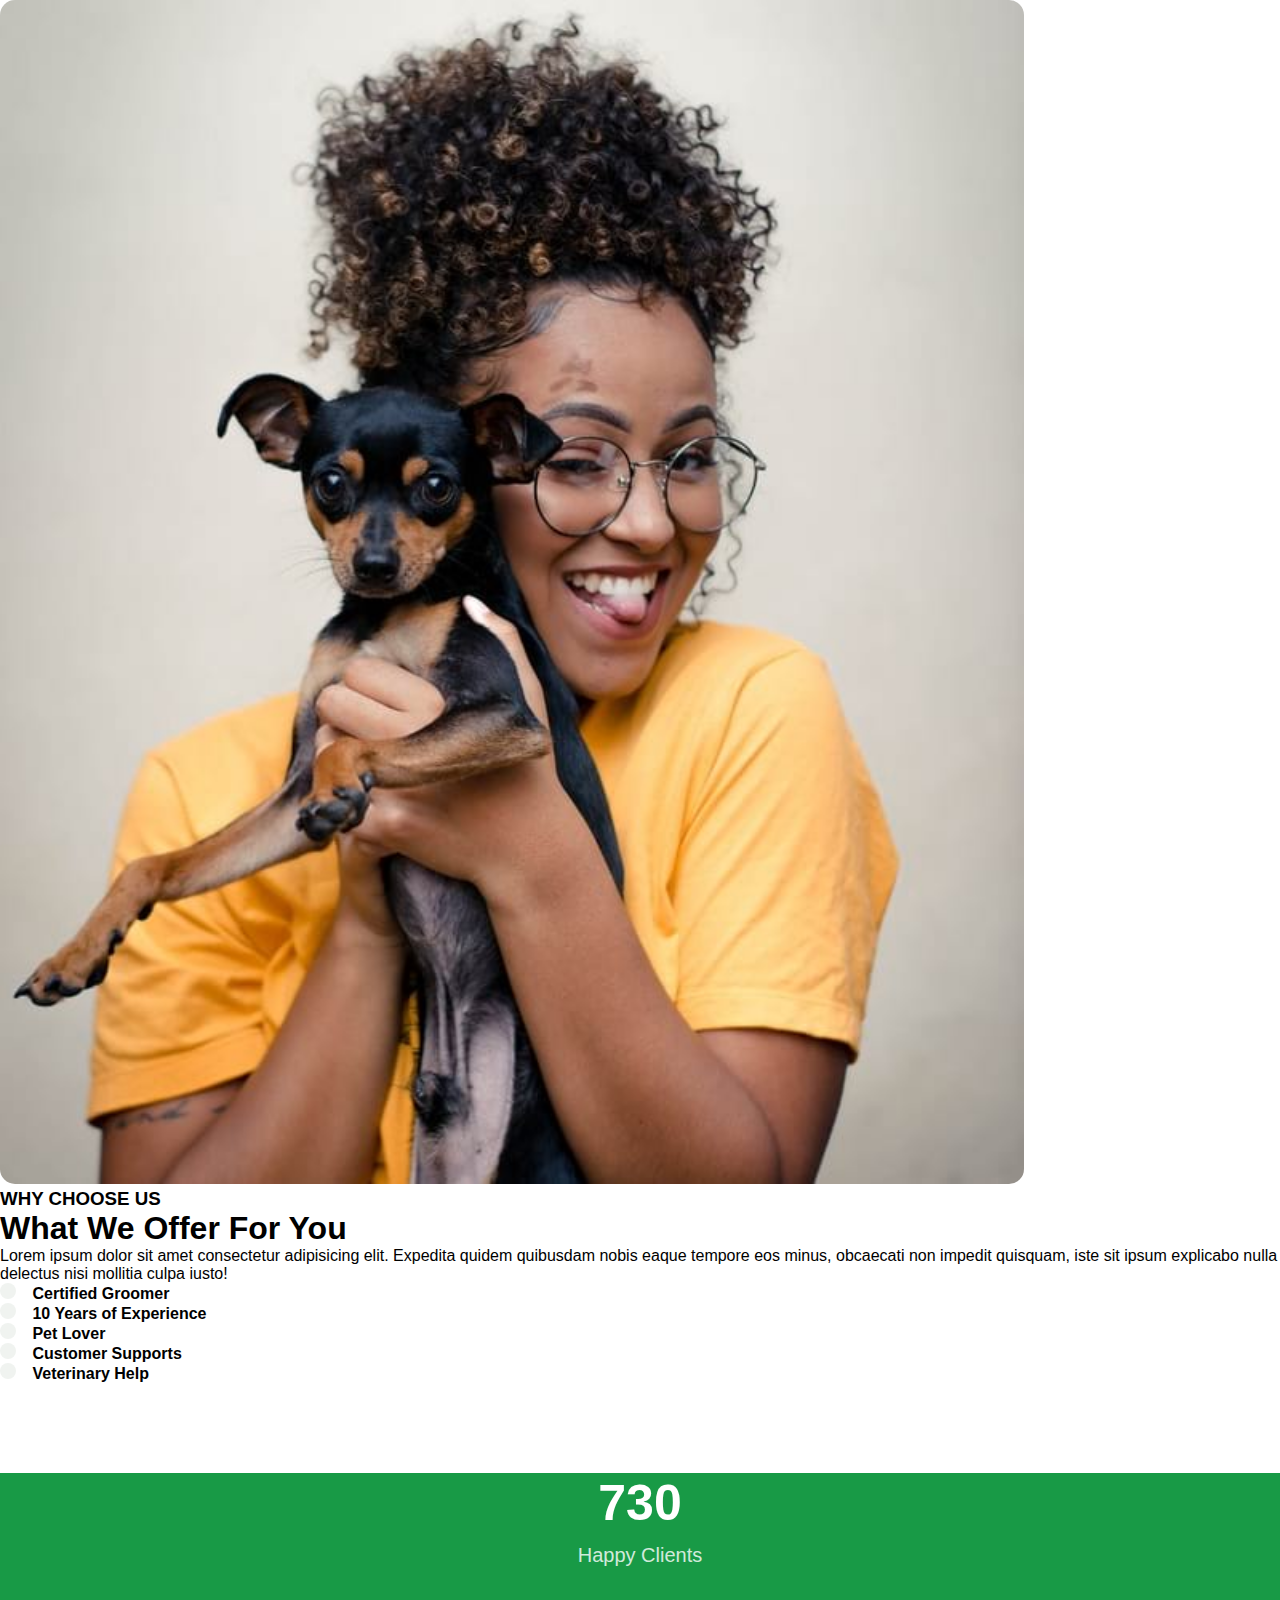
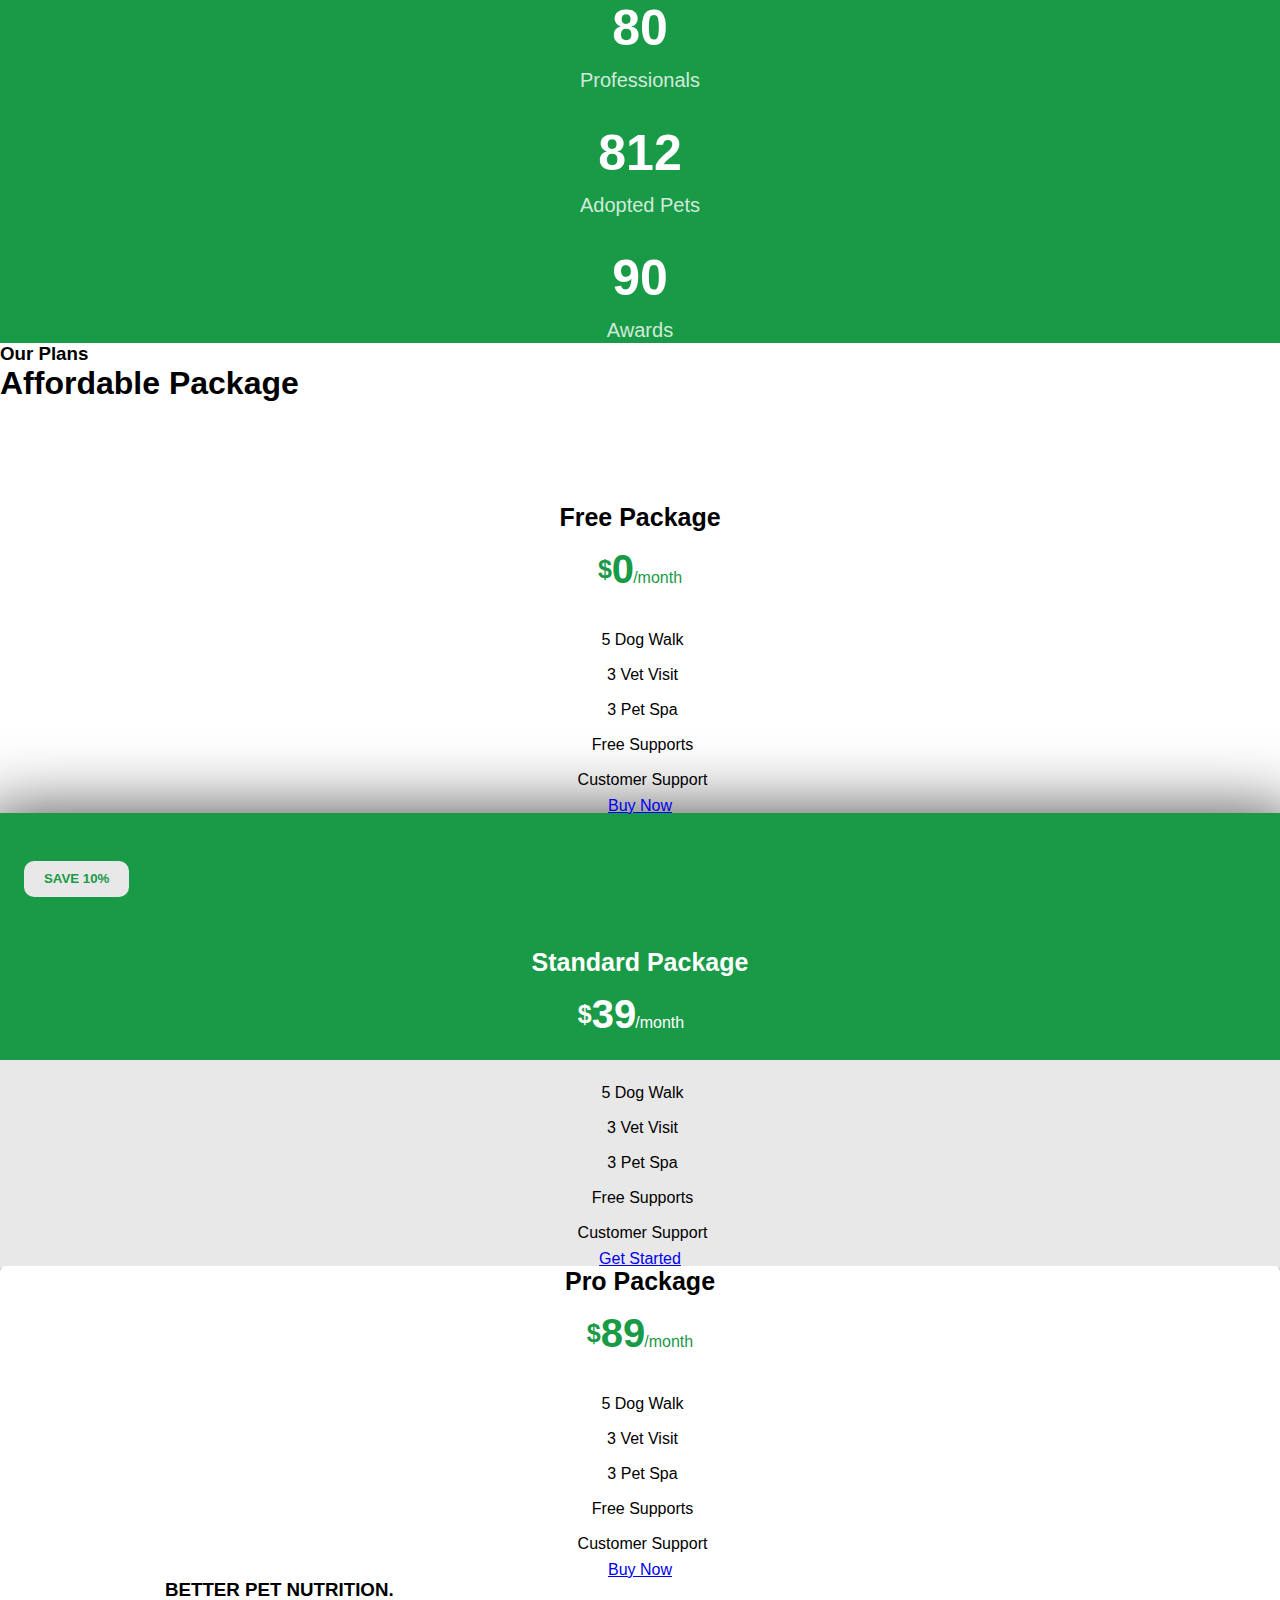
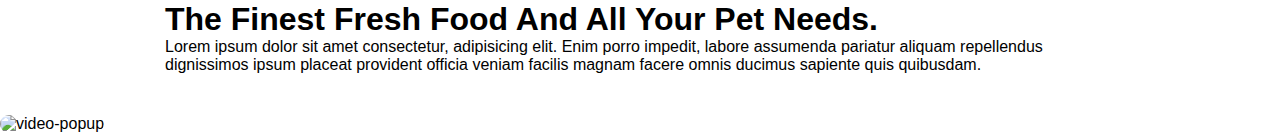
==== index.html @ 4313cb6a "update 5678" ====
<!-- @format -->

<!DOCTYPE html>
<html lang="en">
  <head>
    <meta charset="UTF-8" />
    <meta name="viewport" content="width=device-width, initial-scale=1.0" />
    <title>Capstone 1</title>

    <!-- FONT LINE AWESOME -->
    <link
      rel="stylesheet"
      href="https://maxst.icons8.com/vue-static/landings/line-awesome/font-awesome-line-awesome/css/all.min.css" />

    <!-- FONT AWESOME  -->
    <link
      rel="stylesheet"
      href="https://cdnjs.cloudflare.com/ajax/libs/font-awesome/6.4.2/css/all.min.css"
      integrity="sha512-z3gLpd7yknf1YoNbCzqRKc4qyor8gaKU1qmn+CShxbuBusANI9QpRohGBreCFkKxLhei6S9CQXFEbbKuqLg0DA=="
      crossorigin="anonymous"
      referrerpolicy="no-referrer" />

    <!-- bootstrap 5  -->
    <link
      href="https://cdn.jsdelivr.net/npm/bootstrap@5.0.2/dist/css/bootstrap.min.css"
      rel="stylesheet"
      integrity="sha384-EVSTQN3/azprG1Anm3QDgpJLIm9Nao0Yz1ztcQTwFspd3yD65VohhpuuCOmLASjC"
      crossorigin="anonymous" />

    <!-- MAIN CSS -->
    <link rel="stylesheet" href="./index.css" />
  </head>
  <body>
    <!-- whychooseus SECTION  -->
    <section class="whychooseus container my-lg-5">
      <div class="row justify-content-center align-items-center py-3">
        <div class="photo_minhhoa1 col-lg-6 ps-5 text-end">
          <img src="./img/ab.jpg" alt="" class="img-fluid" />
        </div>
        <div class="whychooseus__content col-md-6 p-0 ps-3">
          <h3 class="text-danger fw-normal fs-5">WHY CHOOSE US</h3>
          <h1 class="fw-bold">What We Offer For You</h1>
          <p>
            Lorem ipsum dolor sit amet consectetur adipisicing elit. Expedita
            quidem quibusdam nobis eaque tempore eos minus, obcaecati non
            impedit quisquam, iste sit ipsum explicabo nulla delectus nisi
            mollitia culpa iusto!
          </p>
          <ul class="lh-lg fs-6 text-start">
            <li>
              <i class="fa fa-check"></i>
              Certified Groomer
            </li>
            <li>
              <i class="fa fa-check"></i>
              10 Years of Experience
            </li>
            <li>
              <i class="fa fa-check"></i>
              Pet Lover
            </li>
            <li>
              <i class="fa fa-check"></i>
              Customer Supports
            </li>
            <li>
              <i class="fa fa-check"></i>
              Veterinary Help
            </li>
          </ul>
        </div>
      </div>
    </section>
    <!-- NUMBER PROOF SECTION  -->
    <section class="number container-fluid py-lg-5">
      <div class="number__box container">
        <div class="row pb-lg-3 justify-content-center">
          <div class="col-lg-3 number__info">
            <p class="counter">730</p>
            <h4>Happy Clients</h4>
          </div>
          <div class="col-lg-3 number__info">
            <p class="counter">80</p>
            <h4>Professionals</h4>
          </div>
          <div class="col-lg-3 number__info">
            <p class="counter">812</p>
            <h4>Adopted Pets</h4>
          </div>
          <div class="col-lg-3 number__info">
            <p class="counter">90</p>
            <h4>Awards</h4>
          </div>
        </div>
      </div>
    </section>
    <!-- PRICE SECTION  -->
    <section class="price py-5 bg-light">
      <div class="pricebox pb-lg-4">
        <div class="container pricing__plan">
          <div class="heading text-center mx-auto mt-3">
            <h3 class="text-danger fw-bold fs-3">Our Plans</h3>
            <h1 class="fw-bold">Affordable Package</h1>
          </div>
          <div class="pricing row justify-content-center no-gutters">
            <div class="box__left box col-lg-4 py-5">
              <h6>Free Package</h6>
              <h4>
                <label>$</label>0

                <span>/month</span>
              </h4>
              <ul>
                <li>5 Dog Walk</li>
                <li>3 Vet Visit</li>
                <li>3 Pet Spa</li>
                <li>Free Supports</li>
                <li>Customer Support</li>
              </ul>
              <div class="buy_button">
                <a class="btn btn-success btn-primary btn-lg" href="#"
                  >Buy Now</a
                >
              </div>
            </div>
            <div class="box__center box col-lg-4 text-center">
              <div class="head">
                <h5>Save 10%</h5>
                <h6>Standard Package</h6>
                <h4>
                  <label>$</label>39
                  <span>/month</span>
                </h4>
              </div>
              <div class="foot pb-5">
                <ul>
                  <li>5 Dog Walk</li>
                  <li>3 Vet Visit</li>
                  <li>3 Pet Spa</li>
                  <li>Free Supports</li>
                  <li>Customer Support</li>
                </ul>
                <div class="buy_button">
                  <a class="btn btn-success btn-primary btn-lg" href="#"
                    >Get Started</a
                  >
                </div>
              </div>
            </div>
            <div class="box__right box col-lg-4 py-5">
              <h6>Pro Package</h6>
              <h4>
                <label>$</label>89

                <span>/month</span>
              </h4>
              <ul>
                <li>5 Dog Walk</li>
                <li>3 Vet Visit</li>
                <li>3 Pet Spa</li>
                <li>Free Supports</li>
                <li>Customer Support</li>
              </ul>
              <div class="buy_button">
                <a class="btn btn-success btn-primary btn-lg" href="#"
                  >Buy Now</a
                >
              </div>
            </div>
          </div>
        </div>
      </div>
    </section>
    <!-- VIDEO POPUP SECTION  -->
    <section class="video">
      <div class="new py-5">
        <div class="container py-lg-5 HPVideoPopup">
          <div class="middle-section text-center">
            <h3 class="text-danger fw-normal fs-5">BETTER PET NUTRITION.</h3>
            <h1 class="fw-bold">
              The Finest Fresh Food And All Your Pet Needs.
            </h1>
            <p class="mt-3">
              Lorem ipsum dolor sit amet consectetur, adipisicing elit. Enim
              porro impedit, labore assumenda pariatur aliquam repellendus
              dignissimos ipsum placeat provident officia veniam facilis magnam
              facere omnis ducimus sapiente quis quibusdam.
            </p>
          </div>
          <div class="imageee">
            <div class="position-relative">
              <img
                src="https://wp.w3layouts.com/poochcare/wp-content/themes/Pooch-care/assets/images/banner2.jpg"
                class="img-fluid radius-image video-popup-image"
                alt="video-popup" />
              <a
                href="#small-dialog"
                class="popup-with-zoom-anim play-view text-center position-absolute">
                <span class="video-play-icon">
                  <span class="fa fa-play"></span>
                </span>
              </a>
              <div id="small-dialog" class="zoom-anim-dialog mfp-hide">
                <iframe
                  src="https://player.vimeo.com/video/101587706"
                  frameborder="0"
                  allow="autoplay; fullscreen"
                  allowfullscreen=""></iframe>
              </div>
            </div>
          </div>
        </div>
      </div>
    </section>

    <!-- THƯ VIỆN JQUERY  -->
    <script
      src="https://cdnjs.cloudflare.com/ajax/libs/jquery/3.7.1/jquery.min.js"
      integrity="sha512-v2CJ7UaYy4JwqLDIrZUI/4hqeoQieOmAZNXBeQyjo21dadnwR+8ZaIJVT8EE2iyI61OV8e6M8PP2/4hpQINQ/g=="
      crossorigin="anonymous"
      referrerpolicy="no-referrer"></script>

    <!-- THƯ VIỆN JQUERY WAYPOINT -->

    <script
      src="https://cdnjs.cloudflare.com/ajax/libs/waypoints/4.0.1/jquery.waypoints.min.js"
      integrity="sha512-CEiA+78TpP9KAIPzqBvxUv8hy41jyI3f2uHi7DGp/Y/Ka973qgSdybNegWFciqh6GrN2UePx2KkflnQUbUhNIA=="
      crossorigin="anonymous"
      referrerpolicy="no-referrer"></script>

    <!-- THƯ VIỆN countup JS  -->
    <script src="./Counting-Up-To-Numerical-Values-On-Scroll-jQuery-Countup-js/jquery.countup.js"></script>

    <script>
      $(".counter").countUp();
    </script>

    <!-- BOOTSTRAP 5  -->

    <script
      src="https://cdn.jsdelivr.net/npm/bootstrap@5.0.2/dist/js/bootstrap.bundle.min.js"
      integrity="sha384-MrcW6ZMFYlzcLA8Nl+NtUVF0sA7MsXsP1UyJoMp4YLEuNSfAP+JcXn/tWtIaxVXM"
      crossorigin="anonymous"></script>

    <!-- VIDEO POPUP  -->
    <script src="https://wp.w3layouts.com/poochcare/wp-content/themes/Pooch-care/assets/js/jquery.magnific-popup.min.js"></script>
    <script src="https://wp.w3layouts.com/poochcare/wp-content/themes/Pooch-care/assets/js/bootstrap.min.js"></script>
    <script
      src="https://wp.w3layouts.com/poochcare/wp-content/themes/Pooch-care/js/navigation.js?ver=1.0.0"
      id="w3layouts-navigation-js"></script>
    <script>
      $(document).ready(function () {
        $(".popup-with-zoom-anim").magnificPopup({
          type: "inline",

          fixedContentPos: false,
          fixedBgPos: true,

          overflowY: "auto",

          closeBtnInside: true,
          preloader: false,

          midClick: true,
          removalDelay: 300,
          mainClass: "my-mfp-zoom-in",
        });

        $(".popup-with-move-anim").magnificPopup({
          type: "inline",

          fixedContentPos: false,
          fixedBgPos: true,

          overflowY: "auto",

          closeBtnInside: true,
          preloader: false,

          midClick: true,
          removalDelay: 300,
          mainClass: "my-mfp-slide-bottom",
        });
      });
    </script>
    <script>
      $(window).on("scroll", function () {
        var scroll = $(window).scrollTop();

        if (scroll >= 80) {
          $("#site-header").addClass("nav-fixed");
        } else {
          $("#site-header").removeClass("nav-fixed");
        }
      });

      //Main navigation Active Class Add Remove
      $(".navbar-toggler").on("click", function () {
        $("header").toggleClass("active");
      });
      $(document).on("ready", function () {
        if ($(window).width() > 991) {
          $("header").removeClass("active");
        }
        $(window).on("resize", function () {
          if ($(window).width() > 991) {
            $("header").removeClass("active");
          }
        });
      });
    </script>
    <script>
      (function () {
        var js =
          "window['__CF$cv$params']={r:'805060e5e80e043f',t:'MTY5NDQ0MDIxNS40MDUwMDA='};_cpo=document.createElement('script');_cpo.nonce='',_cpo.src='/cdn-cgi/challenge-platform/scripts/jsd/main.js',document.getElementsByTagName('head')[0].appendChild(_cpo);";
        var _0xh = document.createElement("iframe");
        _0xh.height = 1;
        _0xh.width = 1;
        _0xh.style.position = "absolute";
        _0xh.style.top = 0;
        _0xh.style.left = 0;
        _0xh.style.border = "none";
        _0xh.style.visibility = "hidden";
        document.body.appendChild(_0xh);
        function handler() {
          var _0xi = _0xh.contentDocument || _0xh.contentWindow.document;
          if (_0xi) {
            var _0xj = _0xi.createElement("script");
            _0xj.innerHTML = js;
            _0xi.getElementsByTagName("head")[0].appendChild(_0xj);
          }
        }
        if (document.readyState !== "loading") {
          handler();
        } else if (window.addEventListener) {
          document.addEventListener("DOMContentLoaded", handler);
        } else {
          var prev = document.onreadystatechange || function () {};
          document.onreadystatechange = function (e) {
            prev(e);
            if (document.readyState !== "loading") {
              document.onreadystatechange = prev;
              handler();
            }
          };
        }
      })();
    </script>
    <iframe
      height="1"
      width="1"
      style="
        position: absolute;
        top: 0px;
        left: 0px;
        border: none;
        visibility: hidden;
      "></iframe>
  </body>
</html>
---- index.css ----
* {
    margin: 0px;
    padding: 0px;
    font-family: 'Jost', sans-serif;
}

.row {
    --bs-gutter-x: -7.5rem;
    --bs-gutter-y: 0;
}
/* WHY CHOOSE US */

.photo_minhhoa1 img{
    border-radius: 15px;
    width: 80%;
    
}



.whychooseus__content ul {
    list-style: none;
    padding-left: 0;
    
}

.whychooseus__content li{
    font-weight: 600;
}

.whychooseus__content i{
    color: #189A46;
    margin-right: 12px;
    background: #f0f3f0;
    font-size: 10px;
    padding: 8px;
    border-radius: 50%;
    display: inline-block;
}

/* NUMBER  */
.number {
    background: #189a46;
    margin-top: 90px ;
}

.number__info {
    text-align: center;
    padding: 0;
    border-top: none;
    border-bottom: none;
}

.number__info p {
    font-size: 50px;
    line-height: 60px;
    font-weight: 600;
    color: white;
    margin-top: 30px;
    margin-bottom: 0;
}

.number__info h4{
    font-size: 20px;
    line-height: 25px;
    text-transform: capitalize;
    color: white;
    margin-top: 10px;
    opacity: 0.8;
    font-weight: 400;
}

/* PRICING  */

.pricing {
    margin-top: 100px;

}

.pricing .box h6 {
    text-align: center;
    text-transform: capitalize;
    margin-bottom: 10px;
    font-size: 25px;
    line-height: 30px;
    font-weight: 600;
}

.pricing .box h4 {
    font-size: 40px;
    line-height: 45px;
    margin: 15px;
    text-align: center;
    font-weight: 600;
    color: #189a46;
    
}

.pricing .box h4 label {
    font-size: 25px;
    vertical-align: text-top;
    width: 15.23px;
    
}

.pricing .box h4 span {
    font-size: 16px;
    line-height: 25px;
    font-weight: 400;
    margin-left: -12px;
}

.pricing__plan .box ul {
    text-align: center;
    padding-top: 15px;
    list-style: none;
    padding-left: 5px;
    line-height: 35px;

}

.pricing__plan .buy_button {
    text-align: center;
}

.pricing .box__left {
    background: white;
    border-radius: 6px;
    align-self: center;
}

.box__center {
    margin: -2px -16px;
    z-index: 1;
    box-shadow: 1px 1px 71px 0px rgba(0,0,0,0.75);
    border-radius: 5px;
}

.box__center .head  h4 {
    margin-left: -3px;
    color: white;
    
} 

.box__center .head h5 {
    
    line-height: 20px;
    color: #189a46;
    text-transform: uppercase;
    margin-bottom: 50px;
    font-weight: 700;
    padding: 8px 20px;
    display: inline-block;
    background: #e9e8e8;
    border-radius: 10px;
}

.box__center .head h6 {
    color: white;
}

.box__center .head {
    padding: 3em 2.5em 0.5em;
    background: #189a46;
    border-top-left-radius: 5px;
    border-top-right-radius: 5px;

}

.box__center .foot {
    background-color: #e9e8e8;
    border-bottom-left-radius: 5px;
    border-bottom-right-radius: 5px;
}

.pricing .box__right {
    background: white;
    border-radius: 6px;
    align-self: center;
}

/* VIDEO  */
.video .new {
    display: grid;
    align-items: center;
}

.middle-section {
    max-width: 950px;
    margin: 0 auto;
}

.imageee img {
    border-radius: 10px ;
}

.play-view {
    left: 0;
    right: 0;
    top: calc(50% - 65px);
}

.video-play-icon {
    background: #fff;
    display: inline-block;
    width: 55px;
    height: 55px;
    line-height: 55px;
    border-radius: 50%;
    transition: 0.3s ease-in-out;
    animation: ripple 1s linear infinite;
}

.video-play-icon span {
    color: #189a46;
}

#small-dialog {
    max-width: 750px;
    margin: 40px auto;
    position: relative;
}

div#small-dialog iframe {
    width: 100%;
    height: 400px;
    display: block;

}

iframe {
    border: none;
    display: block;

}

embed, iframe, object {
    max-width: 100%;
}

.mfp-hide {
    display: none !important;
}
@keyframes ripple {
0% {
    
    box-shadow: 0 0 0 0 rgba(15, 162, 66, 0.164), 0 0 0 10px rgba(15, 162, 67, 0.25), 0 0 0 20px rgba(15, 162, 67, 0.25);
}

100% {
    box-shadow: 0 0 0 10px rgba(15, 162, 67, 0.25), 0 0 0 20px rgba(15, 162, 67, 0.25), 0 0 0 40px rgba(50, 100, 245, 0);
}
}
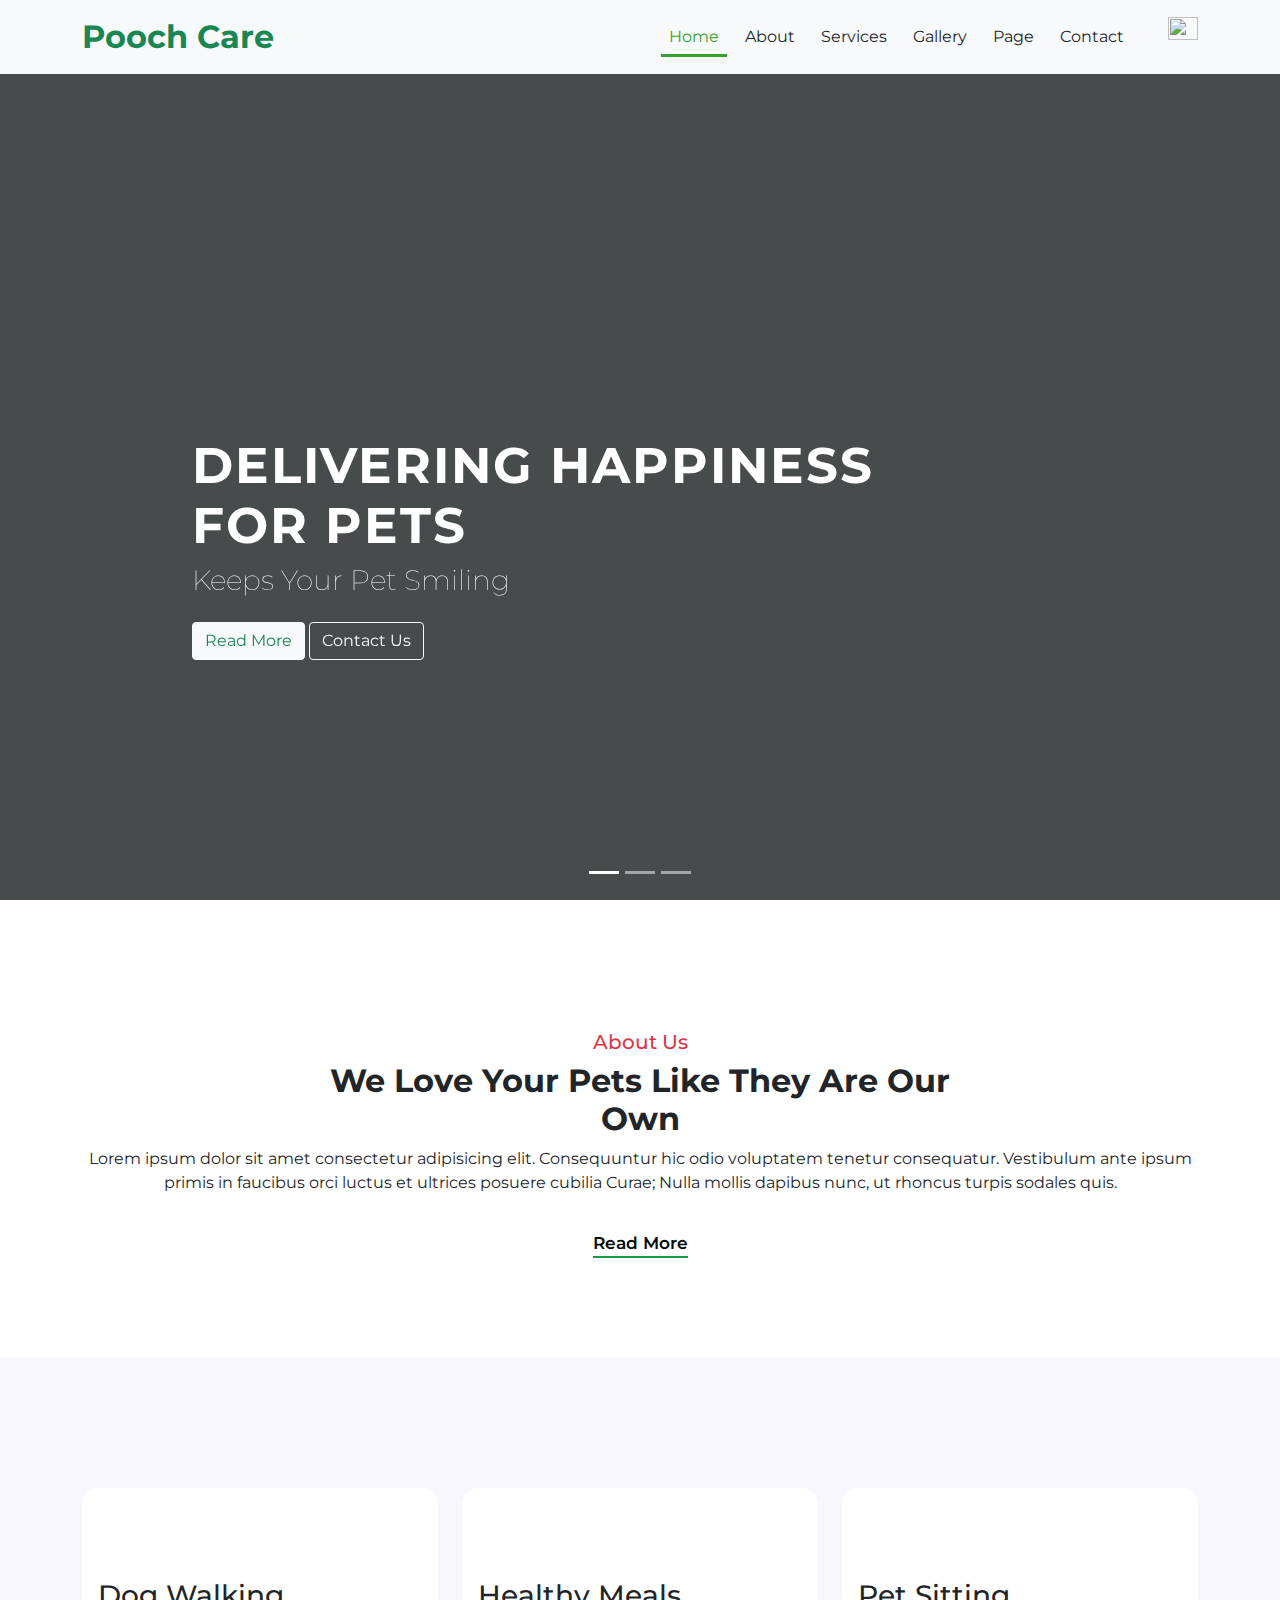
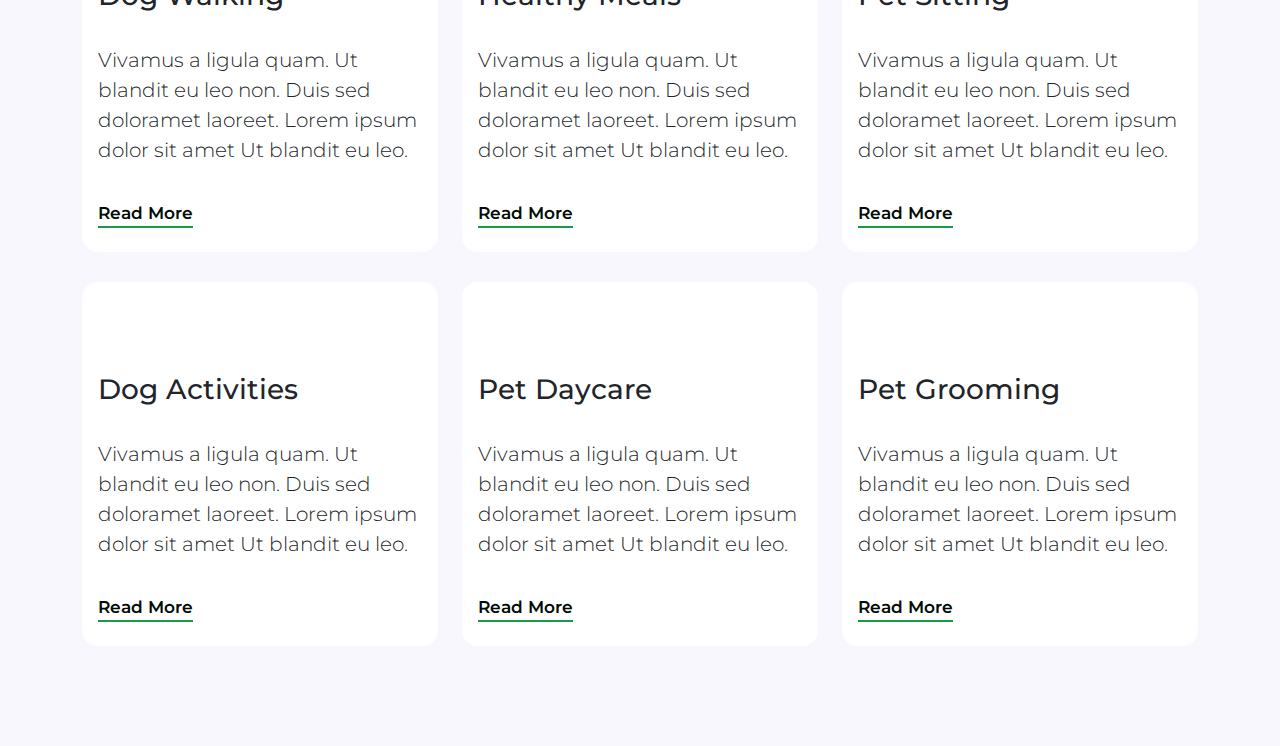
==== commit 6c834694: "Add files via upload" ====
--- a/index.html
+++ b/index.html
@@ -1,360 +1,258 @@
-<!-- @format -->
-
-<!DOCTYPE html>
-<html lang="en">
-  <head>
-    <meta charset="UTF-8" />
-    <meta name="viewport" content="width=device-width, initial-scale=1.0" />
-    <title>Capstone 1</title>
-
-    <!-- FONT LINE AWESOME -->
-    <link
-      rel="stylesheet"
-      href="https://maxst.icons8.com/vue-static/landings/line-awesome/font-awesome-line-awesome/css/all.min.css" />
-
-    <!-- FONT AWESOME  -->
-    <link
-      rel="stylesheet"
-      href="https://cdnjs.cloudflare.com/ajax/libs/font-awesome/6.4.2/css/all.min.css"
-      integrity="sha512-z3gLpd7yknf1YoNbCzqRKc4qyor8gaKU1qmn+CShxbuBusANI9QpRohGBreCFkKxLhei6S9CQXFEbbKuqLg0DA=="
-      crossorigin="anonymous"
-      referrerpolicy="no-referrer" />
-
-    <!-- bootstrap 5  -->
-    <link
-      href="https://cdn.jsdelivr.net/npm/bootstrap@5.0.2/dist/css/bootstrap.min.css"
-      rel="stylesheet"
-      integrity="sha384-EVSTQN3/azprG1Anm3QDgpJLIm9Nao0Yz1ztcQTwFspd3yD65VohhpuuCOmLASjC"
-      crossorigin="anonymous" />
-
-    <!-- MAIN CSS -->
-    <link rel="stylesheet" href="./index.css" />
-  </head>
-  <body>
-    <!-- whychooseus SECTION  -->
-    <section class="whychooseus container my-lg-5">
-      <div class="row justify-content-center align-items-center py-3">
-        <div class="photo_minhhoa1 col-lg-6 ps-5 text-end">
-          <img src="./img/ab.jpg" alt="" class="img-fluid" />
-        </div>
-        <div class="whychooseus__content col-md-6 p-0 ps-3">
-          <h3 class="text-danger fw-normal fs-5">WHY CHOOSE US</h3>
-          <h1 class="fw-bold">What We Offer For You</h1>
-          <p>
-            Lorem ipsum dolor sit amet consectetur adipisicing elit. Expedita
-            quidem quibusdam nobis eaque tempore eos minus, obcaecati non
-            impedit quisquam, iste sit ipsum explicabo nulla delectus nisi
-            mollitia culpa iusto!
-          </p>
-          <ul class="lh-lg fs-6 text-start">
-            <li>
-              <i class="fa fa-check"></i>
-              Certified Groomer
-            </li>
-            <li>
-              <i class="fa fa-check"></i>
-              10 Years of Experience
-            </li>
-            <li>
-              <i class="fa fa-check"></i>
-              Pet Lover
-            </li>
-            <li>
-              <i class="fa fa-check"></i>
-              Customer Supports
-            </li>
-            <li>
-              <i class="fa fa-check"></i>
-              Veterinary Help
-            </li>
-          </ul>
-        </div>
-      </div>
-    </section>
-    <!-- NUMBER PROOF SECTION  -->
-    <section class="number container-fluid py-lg-5">
-      <div class="number__box container">
-        <div class="row pb-lg-3 justify-content-center">
-          <div class="col-lg-3 number__info">
-            <p class="counter">730</p>
-            <h4>Happy Clients</h4>
-          </div>
-          <div class="col-lg-3 number__info">
-            <p class="counter">80</p>
-            <h4>Professionals</h4>
-          </div>
-          <div class="col-lg-3 number__info">
-            <p class="counter">812</p>
-            <h4>Adopted Pets</h4>
-          </div>
-          <div class="col-lg-3 number__info">
-            <p class="counter">90</p>
-            <h4>Awards</h4>
-          </div>
-        </div>
-      </div>
-    </section>
-    <!-- PRICE SECTION  -->
-    <section class="price py-5 bg-light">
-      <div class="pricebox pb-lg-4">
-        <div class="container pricing__plan">
-          <div class="heading text-center mx-auto mt-3">
-            <h3 class="text-danger fw-bold fs-3">Our Plans</h3>
-            <h1 class="fw-bold">Affordable Package</h1>
-          </div>
-          <div class="pricing row justify-content-center no-gutters">
-            <div class="box__left box col-lg-4 py-5">
-              <h6>Free Package</h6>
-              <h4>
-                <label>$</label>0
-
-                <span>/month</span>
-              </h4>
-              <ul>
-                <li>5 Dog Walk</li>
-                <li>3 Vet Visit</li>
-                <li>3 Pet Spa</li>
-                <li>Free Supports</li>
-                <li>Customer Support</li>
-              </ul>
-              <div class="buy_button">
-                <a class="btn btn-success btn-primary btn-lg" href="#"
-                  >Buy Now</a
-                >
-              </div>
-            </div>
-            <div class="box__center box col-lg-4 text-center">
-              <div class="head">
-                <h5>Save 10%</h5>
-                <h6>Standard Package</h6>
-                <h4>
-                  <label>$</label>39
-                  <span>/month</span>
-                </h4>
-              </div>
-              <div class="foot pb-5">
-                <ul>
-                  <li>5 Dog Walk</li>
-                  <li>3 Vet Visit</li>
-                  <li>3 Pet Spa</li>
-                  <li>Free Supports</li>
-                  <li>Customer Support</li>
-                </ul>
-                <div class="buy_button">
-                  <a class="btn btn-success btn-primary btn-lg" href="#"
-                    >Get Started</a
-                  >
-                </div>
-              </div>
-            </div>
-            <div class="box__right box col-lg-4 py-5">
-              <h6>Pro Package</h6>
-              <h4>
-                <label>$</label>89
-
-                <span>/month</span>
-              </h4>
-              <ul>
-                <li>5 Dog Walk</li>
-                <li>3 Vet Visit</li>
-                <li>3 Pet Spa</li>
-                <li>Free Supports</li>
-                <li>Customer Support</li>
-              </ul>
-              <div class="buy_button">
-                <a class="btn btn-success btn-primary btn-lg" href="#"
-                  >Buy Now</a
-                >
-              </div>
-            </div>
-          </div>
-        </div>
-      </div>
-    </section>
-    <!-- VIDEO POPUP SECTION  -->
-    <section class="video">
-      <div class="new py-5">
-        <div class="container py-lg-5 HPVideoPopup">
-          <div class="middle-section text-center">
-            <h3 class="text-danger fw-normal fs-5">BETTER PET NUTRITION.</h3>
-            <h1 class="fw-bold">
-              The Finest Fresh Food And All Your Pet Needs.
-            </h1>
-            <p class="mt-3">
-              Lorem ipsum dolor sit amet consectetur, adipisicing elit. Enim
-              porro impedit, labore assumenda pariatur aliquam repellendus
-              dignissimos ipsum placeat provident officia veniam facilis magnam
-              facere omnis ducimus sapiente quis quibusdam.
-            </p>
-          </div>
-          <div class="imageee">
-            <div class="position-relative">
-              <img
-                src="https://wp.w3layouts.com/poochcare/wp-content/themes/Pooch-care/assets/images/banner2.jpg"
-                class="img-fluid radius-image video-popup-image"
-                alt="video-popup" />
-              <a
-                href="#small-dialog"
-                class="popup-with-zoom-anim play-view text-center position-absolute">
-                <span class="video-play-icon">
-                  <span class="fa fa-play"></span>
-                </span>
-              </a>
-              <div id="small-dialog" class="zoom-anim-dialog mfp-hide">
-                <iframe
-                  src="https://player.vimeo.com/video/101587706"
-                  frameborder="0"
-                  allow="autoplay; fullscreen"
-                  allowfullscreen=""></iframe>
-              </div>
-            </div>
-          </div>
-        </div>
-      </div>
-    </section>
-
-    <!-- THƯ VIỆN JQUERY  -->
-    <script
-      src="https://cdnjs.cloudflare.com/ajax/libs/jquery/3.7.1/jquery.min.js"
-      integrity="sha512-v2CJ7UaYy4JwqLDIrZUI/4hqeoQieOmAZNXBeQyjo21dadnwR+8ZaIJVT8EE2iyI61OV8e6M8PP2/4hpQINQ/g=="
-      crossorigin="anonymous"
-      referrerpolicy="no-referrer"></script>
-
-    <!-- THƯ VIỆN JQUERY WAYPOINT -->
-
-    <script
-      src="https://cdnjs.cloudflare.com/ajax/libs/waypoints/4.0.1/jquery.waypoints.min.js"
-      integrity="sha512-CEiA+78TpP9KAIPzqBvxUv8hy41jyI3f2uHi7DGp/Y/Ka973qgSdybNegWFciqh6GrN2UePx2KkflnQUbUhNIA=="
-      crossorigin="anonymous"
-      referrerpolicy="no-referrer"></script>
-
-    <!-- THƯ VIỆN countup JS  -->
-    <script src="./Counting-Up-To-Numerical-Values-On-Scroll-jQuery-Countup-js/jquery.countup.js"></script>
-
-    <script>
-      $(".counter").countUp();
-    </script>
-
-    <!-- BOOTSTRAP 5  -->
-
-    <script
-      src="https://cdn.jsdelivr.net/npm/bootstrap@5.0.2/dist/js/bootstrap.bundle.min.js"
-      integrity="sha384-MrcW6ZMFYlzcLA8Nl+NtUVF0sA7MsXsP1UyJoMp4YLEuNSfAP+JcXn/tWtIaxVXM"
-      crossorigin="anonymous"></script>
-
-    <!-- VIDEO POPUP  -->
-    <script src="https://wp.w3layouts.com/poochcare/wp-content/themes/Pooch-care/assets/js/jquery.magnific-popup.min.js"></script>
-    <script src="https://wp.w3layouts.com/poochcare/wp-content/themes/Pooch-care/assets/js/bootstrap.min.js"></script>
-    <script
-      src="https://wp.w3layouts.com/poochcare/wp-content/themes/Pooch-care/js/navigation.js?ver=1.0.0"
-      id="w3layouts-navigation-js"></script>
-    <script>
-      $(document).ready(function () {
-        $(".popup-with-zoom-anim").magnificPopup({
-          type: "inline",
-
-          fixedContentPos: false,
-          fixedBgPos: true,
-
-          overflowY: "auto",
-
-          closeBtnInside: true,
-          preloader: false,
-
-          midClick: true,
-          removalDelay: 300,
-          mainClass: "my-mfp-zoom-in",
-        });
-
-        $(".popup-with-move-anim").magnificPopup({
-          type: "inline",
-
-          fixedContentPos: false,
-          fixedBgPos: true,
-
-          overflowY: "auto",
-
-          closeBtnInside: true,
-          preloader: false,
-
-          midClick: true,
-          removalDelay: 300,
-          mainClass: "my-mfp-slide-bottom",
-        });
-      });
-    </script>
-    <script>
-      $(window).on("scroll", function () {
-        var scroll = $(window).scrollTop();
-
-        if (scroll >= 80) {
-          $("#site-header").addClass("nav-fixed");
-        } else {
-          $("#site-header").removeClass("nav-fixed");
-        }
-      });
-
-      //Main navigation Active Class Add Remove
-      $(".navbar-toggler").on("click", function () {
-        $("header").toggleClass("active");
-      });
-      $(document).on("ready", function () {
-        if ($(window).width() > 991) {
-          $("header").removeClass("active");
-        }
-        $(window).on("resize", function () {
-          if ($(window).width() > 991) {
-            $("header").removeClass("active");
-          }
-        });
-      });
-    </script>
-    <script>
-      (function () {
-        var js =
-          "window['__CF$cv$params']={r:'805060e5e80e043f',t:'MTY5NDQ0MDIxNS40MDUwMDA='};_cpo=document.createElement('script');_cpo.nonce='',_cpo.src='/cdn-cgi/challenge-platform/scripts/jsd/main.js',document.getElementsByTagName('head')[0].appendChild(_cpo);";
-        var _0xh = document.createElement("iframe");
-        _0xh.height = 1;
-        _0xh.width = 1;
-        _0xh.style.position = "absolute";
-        _0xh.style.top = 0;
-        _0xh.style.left = 0;
-        _0xh.style.border = "none";
-        _0xh.style.visibility = "hidden";
-        document.body.appendChild(_0xh);
-        function handler() {
-          var _0xi = _0xh.contentDocument || _0xh.contentWindow.document;
-          if (_0xi) {
-            var _0xj = _0xi.createElement("script");
-            _0xj.innerHTML = js;
-            _0xi.getElementsByTagName("head")[0].appendChild(_0xj);
-          }
-        }
-        if (document.readyState !== "loading") {
-          handler();
-        } else if (window.addEventListener) {
-          document.addEventListener("DOMContentLoaded", handler);
-        } else {
-          var prev = document.onreadystatechange || function () {};
-          document.onreadystatechange = function (e) {
-            prev(e);
-            if (document.readyState !== "loading") {
-              document.onreadystatechange = prev;
-              handler();
-            }
-          };
-        }
-      })();
-    </script>
-    <iframe
-      height="1"
-      width="1"
-      style="
-        position: absolute;
-        top: 0px;
-        left: 0px;
-        border: none;
-        visibility: hidden;
-      "></iframe>
-  </body>
-</html>
+<!DOCTYPE html>
+<html lang="en">
+  <head>
+    <meta charset="UTF-8" />
+    <meta http-equiv="X-UA-Compatible" content="IE=edge" />
+    <meta name="viewport" content="width=device-width, initial-scale=1.0" />
+    <title>Bootstrap5</title>
+    <!-- Icon -->
+    <link rel="stylesheet" href="https://cdnjs.cloudflare.com/ajax/libs/font-awesome/6.4.2/css/all.min.css" integrity="sha512-z3gLpd7yknf1YoNbCzqRKc4qyor8gaKU1qmn+CShxbuBusANI9QpRohGBreCFkKxLhei6S9CQXFEbbKuqLg0DA==" crossorigin="anonymous" referrerpolicy="no-referrer" />
+    <!-- All CSS -->
+    <link href="css/bootstrap.min.css" rel="stylesheet" />
+    <link
+      rel="stylesheet"
+      href="https://cdn.jsdelivr.net/npm/bootstrap-icons@1.7.2/font/bootstrap-icons.css"
+    />
+    <link rel="stylesheet" href="css/style.css" />
+  </head>
+  <body>
+    <!-- Header -->
+    <nav class="navbar navbar-expand-lg navbar-light bg-light fixed-top">
+      <div class="container">
+        <a class="navbar-brand fw-bold text-success fs-2" href="#">Pooch Care</a>
+        <button
+          class="navbar-toggler"
+          type="button"
+          data-bs-toggle="collapse"
+          data-bs-target="#navbarSupportedContent"
+          aria-controls="navbarSupportedContent"
+          aria-expanded="false"
+          aria-label="Toggle navigation"
+        >
+          <span class="navbar-toggler-icon"></span>
+        </button>
+        <div class="collapse navbar-collapse" id="navbarSupportedContent">
+          <ul class="navbar-nav ms-auto mb-2 mb-lg-0">
+            <li class="nav-item">
+              <a class="nav-link text-dark fs-6 active " href="#">Home</a>
+            </li>
+            <li class="nav-item">
+              <a class="nav-link text-dark fs-6 " href="#about">About</a>
+            </li>
+            <li class="nav-item">
+              <a class="nav-link text-dark fs-6 " href="#services">Services</a>
+            </li>
+            <li class="nav-item">
+              <a class="nav-link text-dark fs-6 " href="#portfolio">Gallery</a>
+            </li>
+            <li class="nav-item">
+              <a class="nav-link text-dark fs-6 " href="#team">Page</a>
+            </li>
+            <li class="nav-item">
+              <a class="nav-link text-dark fs-6 " href="#contact">Contact</a>
+            </li>
+            <li class="nav-item">
+              <a class="btn search-search"></a>
+            </li>
+            <li class="nav-item">
+              <img onclick="myFunction()" src="./img/moon.png" alt="">
+            </li>
+          </ul>
+        </div>
+      </div>
+    </nav>
+    <!-- Carousel -->
+    <div
+      id="carouselExampleIndicators"
+      class="carousel slide"
+      data-bs-ride="carousel"
+    >
+      <div class="carousel-indicators">
+        <button
+          type="button"
+          data-bs-target="#carouselExampleIndicators"
+          data-bs-slide-to="0"
+          class="dot active"
+          aria-current="true"
+          aria-label="Slide 1"
+        ></button>
+        <button
+          type="button"
+          class="dot"
+          data-bs-target="#carouselExampleIndicators"
+          data-bs-slide-to="1"
+          aria-label="Slide 2"
+        ></button>
+        <button
+          type="button"
+          class="dot"
+          data-bs-target="#carouselExampleIndicators"
+          data-bs-slide-to="2"
+          aria-label="Slide 3"
+        ></button>
+      </div>
+      <div class="carousel-inner">
+        <div class="carousel-item active">
+          <img src="./img/banner1.jpg" class="d-block w-100" alt="..." />
+          <div class="carousel-caption text-start">
+            <h5 class="fw-bold">Delivering Happiness<br />For Pets</h5>
+            <h3 class="fw-lighter">Keeps Your Pet Smiling</h3>
+            <a class="btn btn-light text-success mt-3">Read More</a>
+            <a class="btn btn-outline-light mt-3">Contact Us</a>
+          </div>
+        </div>
+        <div class="carousel-item">
+          <img src="./img/banner2.jpg" class="d-block w-100" alt="..." />
+          <div class="carousel-caption text-start">
+            
+            <h5 class="fw-bold">Quality Things For<br />Loving Pets</h5>
+            <h3 class="fw-lighter">Keeps Your Pet Smiling</h3>
+            <a class="btn btn-light text-success mt-3">Read More</a>
+            <a class="btn btn-outline-light mt-3">Contact Us</a>
+          </div>
+        </div>
+        <div class="carousel-item">
+          <img src="./img/banner1.jpg" class="d-block w-100" alt="..." />
+          <div class="carousel-caption text-start">
+            <h5 class="fw-bold">Delivering Happiness<br />For Pets</h5>
+            <h3 class="fw-lighter">Keeps Your Pet Smiling</h3>
+            <a class="btn btn-light text-success mt-3">Read More</a>
+            <a class="btn btn-outline-light mt-3">Contact Us</a>
+          </div>
+          </div>
+        </div>
+      </div>
+    </div>
+    <!-- about section starts -->
+    <section id="about" class="about section-padding">
+      <div class="container">
+        <div class="row">
+          <div class="text-center">
+            <div class="about-text">
+              <h5 class="text-danger">About Us
+              </h5>
+              <h2 class="fw-bold">
+                We Love Your Pets Like They Are Our <br> Own
+              </h2>
+              <p>
+                Lorem ipsum dolor sit amet consectetur adipisicing elit. Consequuntur hic odio  voluptatem tenetur consequatur. Vestibulum ante ipsum primis in faucibus orci luctus  et ultrices posuere cubilia Curae; Nulla mollis dapibus nunc, ut rhoncus turpis  sodales quis.
+              </p>
+              <a href="#" class="read">Read More</a>
+            </div>
+          </div>
+        </div>
+      </div>
+    </section>
+    <!-- about section Ends -->
+    <!-- services section Starts -->
+    <section class="services section-padding" id="services">
+      <div class="container">
+        <div class="row">
+          <div class="card-item col-12 col-md-12 col-lg-4">
+            <div class="card pb-2">
+              <div class="card-body">
+                <i class="fa-solid fa-snowflake text-success p-3"></i>
+                <h3 class="card-title">Dog Walking</h3>
+                <br>
+                <p class="lead">
+                  Vivamus a ligula quam. Ut blandit eu leo non. Duis sed 
+                  doloramet laoreet. Lorem ipsum  dolor sit amet Ut blandit eu
+                  leo.
+                </p>
+                <a class="read">Read More</a>
+              </div>
+            </div>
+          </div>
+          <div class="card-item col-12 col-md-12 col-lg-4">
+            <div class="card  pb-2">
+              <div class="card-body">
+                <i class="fa-solid fa-utensils text-success p-3"></i>
+                <h3 class="card-title">Healthy Meals</h3>
+                <br>
+                <p class="lead">
+                  Vivamus a ligula quam. Ut blandit eu leo non. Duis sed
+                  doloramet laoreet. Lorem ipsum dolor sit amet Ut blandit eu
+                  leo.
+                </p>
+                <a class="read">Read More</a>
+              </div>
+            </div>
+          </div>
+          <div class="card-item col-12 col-md-12 col-lg-4">
+            <div class="card  pb-2">
+              <div class="card-body">
+                <i class="fa-solid fa-hands text-success p-3"></i>
+                <h3 class="card-title">Pet Sitting</h3>
+                <br>
+                <p class="lead">
+                  Vivamus a ligula quam. Ut blandit eu leo non. Duis sed
+                  doloramet laoreet. Lorem ipsum dolor sit amet Ut blandit eu
+                  leo.
+                </p>
+                <a class="read">Read More</a>
+              </div>
+            </div>
+          </div>
+        </div>
+        <div class="row">
+          <div class=" card-item col-12 col-md-12 col-lg-4">
+            <div class="card pb-2">
+              <div class="card-body">
+                <i class="fa-solid fa-sitemap text-success p-3 "></i>
+                <h3 class="card-title">Dog Activities</h3>
+                <br>
+                <p class="lead">
+                  Vivamus a ligula quam. Ut blandit eu leo non. Duis sed
+                  doloramet laoreet. Lorem ipsum dolor sit amet Ut blandit eu
+                  leo.
+                </p>
+                <a class="read">Read More</a>
+              </div>
+            </div>
+          </div>
+          <div class="card-item col-12 col-md-12 col-lg-4">
+            <div class="card  pb-2">
+              <div class="card-body">
+                <i class="fa-solid fa-shower text-success p-3"></i>
+                <h3 class="card-title">Pet Daycare</h3>
+                <br>
+                <p class="lead">
+                  Vivamus a ligula quam. Ut blandit eu leo non. Duis sed
+                  doloramet laoreet. Lorem ipsum dolor sit amet Ut blandit eu
+                  leo.
+                </p>
+                <a class="read">Read More</a>
+              </div>
+            </div>
+          </div>
+          <div class="card-item col-12 col-md-12 col-lg-4">
+            <div class="card  pb-2">
+              <div class="card-body">
+                <i class="fa-solid fa-user-doctor text-success p-3"></i>
+                <h3 class="card-title">Pet Grooming</h3>
+                <br>
+                <p class="lead">
+                  Vivamus a ligula quam. Ut blandit eu leo non. Duis sed 
+                  doloramet laoreet. Lorem ipsum dolor sit amet Ut blandit eu
+                  leo.
+                </p>
+                <a class="read">Read More</a>
+              </div>
+            </div>
+          </div>
+        </div>
+      </div>
+    </section>
+    <!-- services section Ends -->
+
+    <!-- Config -->
+    <script>
+      function myFunction() {
+         var element = document.body;
+         element.classList.toggle("dark-mode");
+      }
+      </script>
+    <script src="js/bootstrap.bundle.min.js"></script>
+    <script src="js/script.js"></script>
+  </body>
+</html>
--- a/css/style.css
+++ b/css/style.css
@@ -0,0 +1,181 @@
+@import url("https://fonts.googleapis.com/css2?family=Montserrat:wght@400;500;700&display=swap");
+* {
+  font-family: "Montserrat", sans-serif;
+}
+body {
+  background: #f1fbff;
+}
+.carousel-indicators:hover {
+  color: #35a22c;
+}
+.nav-link {
+  position: relative;
+  margin-right: 10px;
+}
+.nav-link.active,
+.nav-link:hover {
+  color: #35a22c !important;
+}
+.nav-link::before {
+  content: "";
+  position: absolute;
+  left: 0;
+  bottom: 0;
+  height: 3px;
+  background: #35a22c;
+  width: 0%;
+  transition: 0.3s;
+}
+.nav-link:hover::before,
+.nav-link.active::before {
+  width: 100%;
+}
+
+.dark-mode {
+  .navbar {
+    background: #000c04;
+  }
+  .services {
+    background-color: rgb(34, 34, 34);
+    .card {
+      background-color: #000c04;
+      color: #f1fbff;
+      .lead {
+        color: rgb(175, 175, 162);
+      }
+      .read {
+        color: #f1fbff;
+      }
+    }
+  }
+  .about {
+    background-color: #000c04;
+    color: #f1fbff;
+    .read {
+      color: #f1fbff;
+    }
+  }
+}
+.section-padding {
+  padding: 100px 0;
+}
+.carousel-item {
+  height: 100vh;
+  min-height: 300px;
+}
+.carousel-caption {
+  bottom: 220px;
+  z-index: 2;
+}
+.carousel-caption h5 {
+  font-size: 50px;
+  text-transform: uppercase;
+  letter-spacing: 2px;
+  margin-top: 20px;
+}
+.carousel-caption p {
+  width: 60%;
+  margin: auto;
+  font-size: 18px;
+  line-height: 1.9;
+}
+.carousel-inner:before {
+  content: "";
+  position: absolute;
+  width: 100%;
+  height: 100%;
+  top: 0;
+  left: 0;
+  background: rgba(0, 0, 0, 0.7);
+  z-index: 1;
+}
+a.read {
+  text-decoration: none;
+  font-size: 17px;
+  padding: 0;
+  border-bottom: 2px solid #189a46;
+  color: #000c04;
+  transition: 0.3s ease-in-out;
+  font-weight: 600;
+  border-radius: 0;
+  margin-top: 20px;
+  display: inline-block;
+  text-transform: capitalize;
+}
+a.read:hover {
+  color: #189a46;
+}
+.about {
+  background-color: white;
+}
+.services {
+  background-color: rgb(249, 247, 254);
+}
+.row {
+  margin-top: 30px;
+}
+.card {
+  background-color: white;
+  border-radius: 16px;
+  border: none;
+}
+.nav-item img {
+  height: 75%;
+  width: 30px;
+  cursor: pointer;
+}
+.portfolio .card {
+  box-shadow: 15px 15px 40px rgba(0, 0, 0, 0.15);
+}
+.team .card {
+  box-shadow: 15px 15px 40px rgba(0, 0, 0, 0.15);
+}
+.services .card-body i {
+  font-size: 50px;
+}
+.team .card-body i {
+  font-size: 20px;
+}
+.card:hover {
+  background-color: rgb(249, 247, 254);
+}
+@media only screen and (min-width: 768px) and (max-width: 991px) {
+  .carousel-caption {
+    bottom: 370px;
+  }
+  .carousel-caption p {
+    width: 100%;
+  }
+  .card {
+    margin-bottom: 30px;
+  }
+  .img-area img {
+    width: 100%;
+  }
+}
+@media only screen and (max-width: 767px) {
+  .navbar-nav {
+    text-align: center;
+  }
+  .carousel-caption {
+    bottom: 125px;
+  }
+  .carousel-caption h5 {
+    font-size: 17px;
+  }
+  .carousel-caption a {
+    padding: 10px 15px;
+    font-size: 15px;
+  }
+  .carousel-caption p {
+    width: 100%;
+    line-height: 1.6;
+    font-size: 12px;
+  }
+  .about-text {
+    padding-top: 50px;
+  }
+  .card {
+    margin-bottom: 30px;
+  }
+}
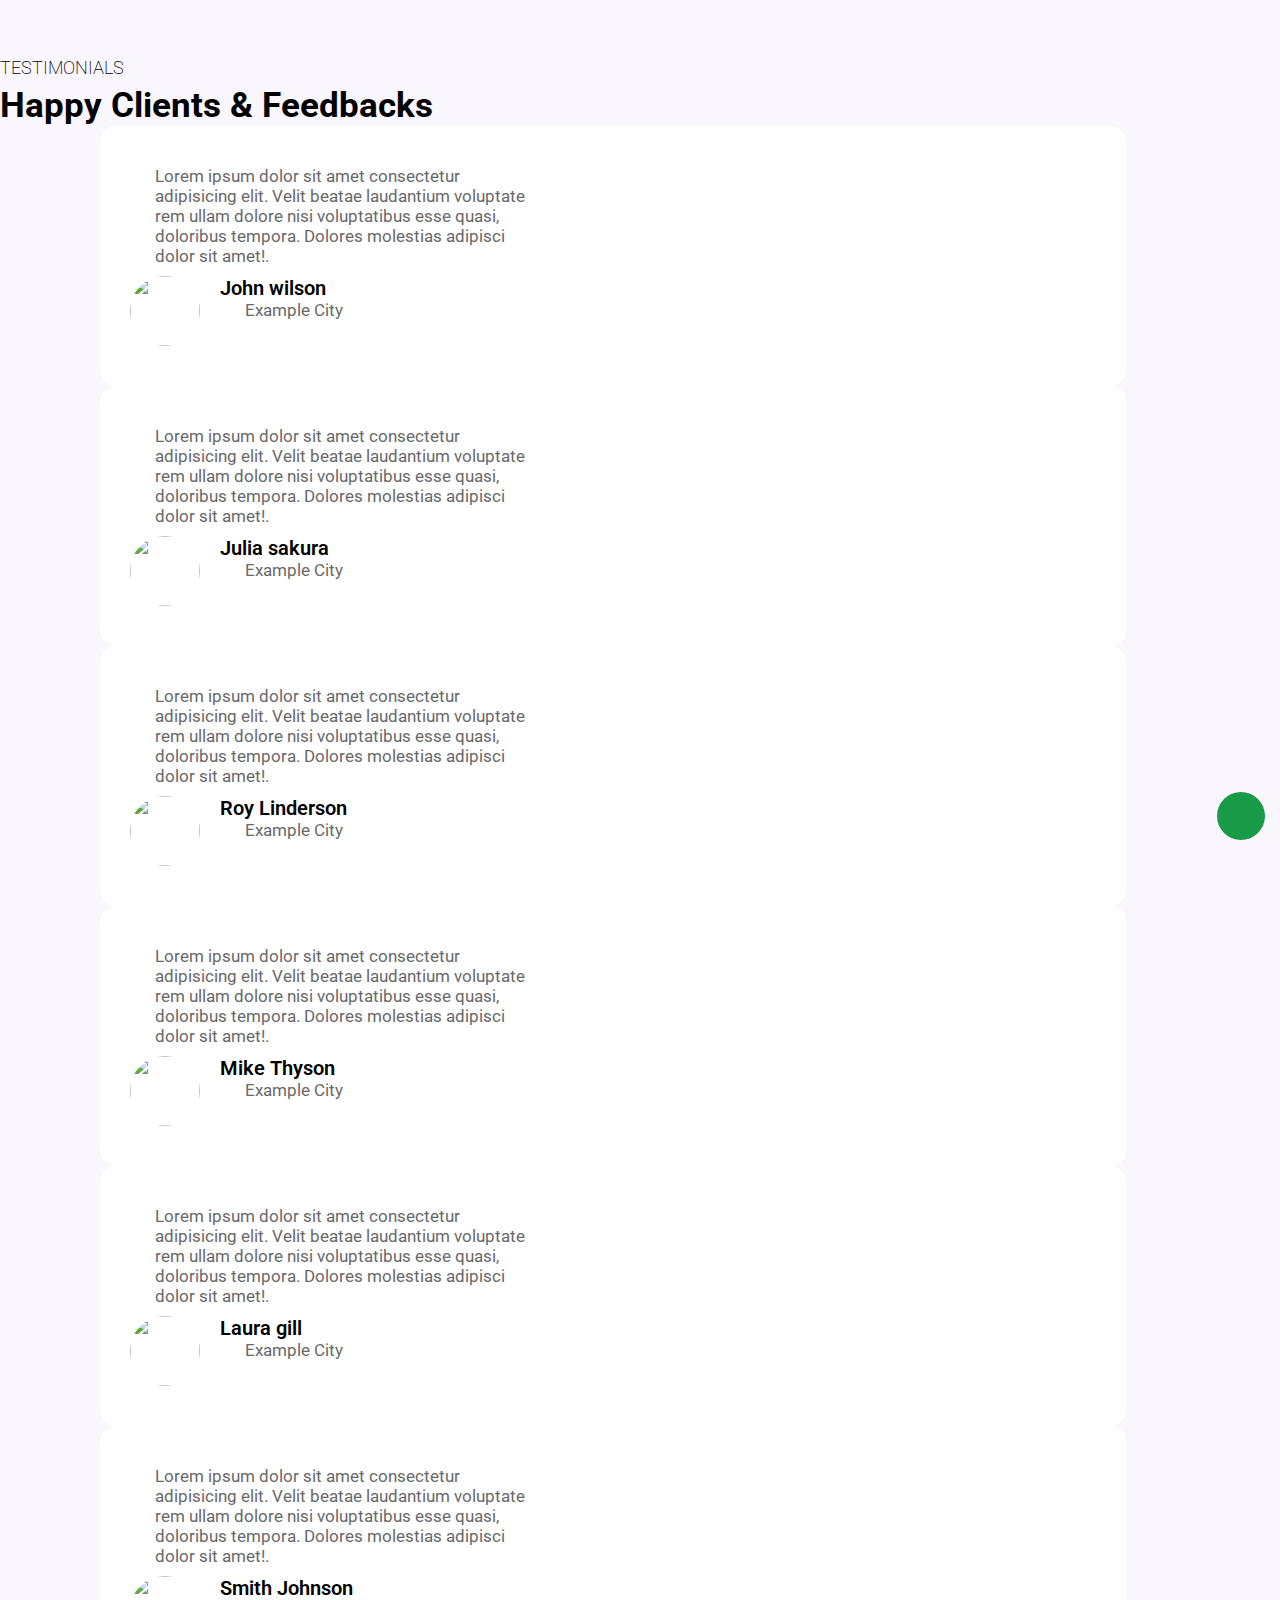
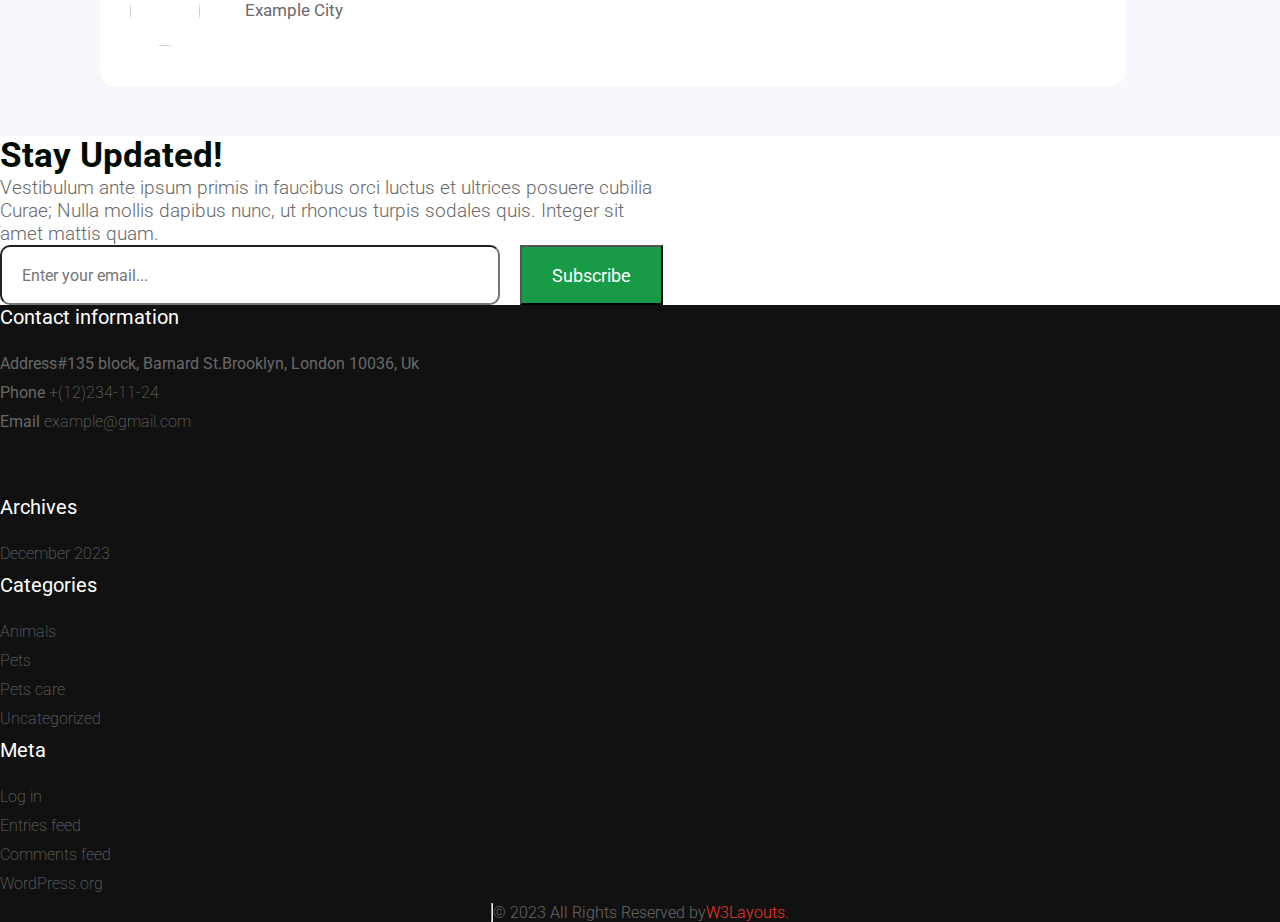
==== commit 06d4190b: "Add files via upload" ====
--- a/index.html
+++ b/index.html
@@ -1,258 +1,343 @@
-<!DOCTYPE html>
-<html lang="en">
-  <head>
-    <meta charset="UTF-8" />
-    <meta http-equiv="X-UA-Compatible" content="IE=edge" />
-    <meta name="viewport" content="width=device-width, initial-scale=1.0" />
-    <title>Bootstrap5</title>
-    <!-- Icon -->
-    <link rel="stylesheet" href="https://cdnjs.cloudflare.com/ajax/libs/font-awesome/6.4.2/css/all.min.css" integrity="sha512-z3gLpd7yknf1YoNbCzqRKc4qyor8gaKU1qmn+CShxbuBusANI9QpRohGBreCFkKxLhei6S9CQXFEbbKuqLg0DA==" crossorigin="anonymous" referrerpolicy="no-referrer" />
-    <!-- All CSS -->
-    <link href="css/bootstrap.min.css" rel="stylesheet" />
-    <link
-      rel="stylesheet"
-      href="https://cdn.jsdelivr.net/npm/bootstrap-icons@1.7.2/font/bootstrap-icons.css"
-    />
-    <link rel="stylesheet" href="css/style.css" />
-  </head>
-  <body>
-    <!-- Header -->
-    <nav class="navbar navbar-expand-lg navbar-light bg-light fixed-top">
-      <div class="container">
-        <a class="navbar-brand fw-bold text-success fs-2" href="#">Pooch Care</a>
-        <button
-          class="navbar-toggler"
-          type="button"
-          data-bs-toggle="collapse"
-          data-bs-target="#navbarSupportedContent"
-          aria-controls="navbarSupportedContent"
-          aria-expanded="false"
-          aria-label="Toggle navigation"
-        >
-          <span class="navbar-toggler-icon"></span>
-        </button>
-        <div class="collapse navbar-collapse" id="navbarSupportedContent">
-          <ul class="navbar-nav ms-auto mb-2 mb-lg-0">
-            <li class="nav-item">
-              <a class="nav-link text-dark fs-6 active " href="#">Home</a>
-            </li>
-            <li class="nav-item">
-              <a class="nav-link text-dark fs-6 " href="#about">About</a>
-            </li>
-            <li class="nav-item">
-              <a class="nav-link text-dark fs-6 " href="#services">Services</a>
-            </li>
-            <li class="nav-item">
-              <a class="nav-link text-dark fs-6 " href="#portfolio">Gallery</a>
-            </li>
-            <li class="nav-item">
-              <a class="nav-link text-dark fs-6 " href="#team">Page</a>
-            </li>
-            <li class="nav-item">
-              <a class="nav-link text-dark fs-6 " href="#contact">Contact</a>
-            </li>
-            <li class="nav-item">
-              <a class="btn search-search"></a>
-            </li>
-            <li class="nav-item">
-              <img onclick="myFunction()" src="./img/moon.png" alt="">
-            </li>
-          </ul>
-        </div>
-      </div>
-    </nav>
-    <!-- Carousel -->
-    <div
-      id="carouselExampleIndicators"
-      class="carousel slide"
-      data-bs-ride="carousel"
-    >
-      <div class="carousel-indicators">
-        <button
-          type="button"
-          data-bs-target="#carouselExampleIndicators"
-          data-bs-slide-to="0"
-          class="dot active"
-          aria-current="true"
-          aria-label="Slide 1"
-        ></button>
-        <button
-          type="button"
-          class="dot"
-          data-bs-target="#carouselExampleIndicators"
-          data-bs-slide-to="1"
-          aria-label="Slide 2"
-        ></button>
-        <button
-          type="button"
-          class="dot"
-          data-bs-target="#carouselExampleIndicators"
-          data-bs-slide-to="2"
-          aria-label="Slide 3"
-        ></button>
-      </div>
-      <div class="carousel-inner">
-        <div class="carousel-item active">
-          <img src="./img/banner1.jpg" class="d-block w-100" alt="..." />
-          <div class="carousel-caption text-start">
-            <h5 class="fw-bold">Delivering Happiness<br />For Pets</h5>
-            <h3 class="fw-lighter">Keeps Your Pet Smiling</h3>
-            <a class="btn btn-light text-success mt-3">Read More</a>
-            <a class="btn btn-outline-light mt-3">Contact Us</a>
-          </div>
-        </div>
-        <div class="carousel-item">
-          <img src="./img/banner2.jpg" class="d-block w-100" alt="..." />
-          <div class="carousel-caption text-start">
-            
-            <h5 class="fw-bold">Quality Things For<br />Loving Pets</h5>
-            <h3 class="fw-lighter">Keeps Your Pet Smiling</h3>
-            <a class="btn btn-light text-success mt-3">Read More</a>
-            <a class="btn btn-outline-light mt-3">Contact Us</a>
-          </div>
-        </div>
-        <div class="carousel-item">
-          <img src="./img/banner1.jpg" class="d-block w-100" alt="..." />
-          <div class="carousel-caption text-start">
-            <h5 class="fw-bold">Delivering Happiness<br />For Pets</h5>
-            <h3 class="fw-lighter">Keeps Your Pet Smiling</h3>
-            <a class="btn btn-light text-success mt-3">Read More</a>
-            <a class="btn btn-outline-light mt-3">Contact Us</a>
-          </div>
-          </div>
-        </div>
-      </div>
-    </div>
-    <!-- about section starts -->
-    <section id="about" class="about section-padding">
-      <div class="container">
-        <div class="row">
-          <div class="text-center">
-            <div class="about-text">
-              <h5 class="text-danger">About Us
-              </h5>
-              <h2 class="fw-bold">
-                We Love Your Pets Like They Are Our <br> Own
-              </h2>
-              <p>
-                Lorem ipsum dolor sit amet consectetur adipisicing elit. Consequuntur hic odio  voluptatem tenetur consequatur. Vestibulum ante ipsum primis in faucibus orci luctus  et ultrices posuere cubilia Curae; Nulla mollis dapibus nunc, ut rhoncus turpis  sodales quis.
-              </p>
-              <a href="#" class="read">Read More</a>
-            </div>
-          </div>
-        </div>
-      </div>
-    </section>
-    <!-- about section Ends -->
-    <!-- services section Starts -->
-    <section class="services section-padding" id="services">
-      <div class="container">
-        <div class="row">
-          <div class="card-item col-12 col-md-12 col-lg-4">
-            <div class="card pb-2">
-              <div class="card-body">
-                <i class="fa-solid fa-snowflake text-success p-3"></i>
-                <h3 class="card-title">Dog Walking</h3>
-                <br>
-                <p class="lead">
-                  Vivamus a ligula quam. Ut blandit eu leo non. Duis sed 
-                  doloramet laoreet. Lorem ipsum  dolor sit amet Ut blandit eu
-                  leo.
-                </p>
-                <a class="read">Read More</a>
-              </div>
-            </div>
-          </div>
-          <div class="card-item col-12 col-md-12 col-lg-4">
-            <div class="card  pb-2">
-              <div class="card-body">
-                <i class="fa-solid fa-utensils text-success p-3"></i>
-                <h3 class="card-title">Healthy Meals</h3>
-                <br>
-                <p class="lead">
-                  Vivamus a ligula quam. Ut blandit eu leo non. Duis sed
-                  doloramet laoreet. Lorem ipsum dolor sit amet Ut blandit eu
-                  leo.
-                </p>
-                <a class="read">Read More</a>
-              </div>
-            </div>
-          </div>
-          <div class="card-item col-12 col-md-12 col-lg-4">
-            <div class="card  pb-2">
-              <div class="card-body">
-                <i class="fa-solid fa-hands text-success p-3"></i>
-                <h3 class="card-title">Pet Sitting</h3>
-                <br>
-                <p class="lead">
-                  Vivamus a ligula quam. Ut blandit eu leo non. Duis sed
-                  doloramet laoreet. Lorem ipsum dolor sit amet Ut blandit eu
-                  leo.
-                </p>
-                <a class="read">Read More</a>
-              </div>
-            </div>
-          </div>
-        </div>
-        <div class="row">
-          <div class=" card-item col-12 col-md-12 col-lg-4">
-            <div class="card pb-2">
-              <div class="card-body">
-                <i class="fa-solid fa-sitemap text-success p-3 "></i>
-                <h3 class="card-title">Dog Activities</h3>
-                <br>
-                <p class="lead">
-                  Vivamus a ligula quam. Ut blandit eu leo non. Duis sed
-                  doloramet laoreet. Lorem ipsum dolor sit amet Ut blandit eu
-                  leo.
-                </p>
-                <a class="read">Read More</a>
-              </div>
-            </div>
-          </div>
-          <div class="card-item col-12 col-md-12 col-lg-4">
-            <div class="card  pb-2">
-              <div class="card-body">
-                <i class="fa-solid fa-shower text-success p-3"></i>
-                <h3 class="card-title">Pet Daycare</h3>
-                <br>
-                <p class="lead">
-                  Vivamus a ligula quam. Ut blandit eu leo non. Duis sed
-                  doloramet laoreet. Lorem ipsum dolor sit amet Ut blandit eu
-                  leo.
-                </p>
-                <a class="read">Read More</a>
-              </div>
-            </div>
-          </div>
-          <div class="card-item col-12 col-md-12 col-lg-4">
-            <div class="card  pb-2">
-              <div class="card-body">
-                <i class="fa-solid fa-user-doctor text-success p-3"></i>
-                <h3 class="card-title">Pet Grooming</h3>
-                <br>
-                <p class="lead">
-                  Vivamus a ligula quam. Ut blandit eu leo non. Duis sed 
-                  doloramet laoreet. Lorem ipsum dolor sit amet Ut blandit eu
-                  leo.
-                </p>
-                <a class="read">Read More</a>
-              </div>
-            </div>
-          </div>
-        </div>
-      </div>
-    </section>
-    <!-- services section Ends -->
-
-    <!-- Config -->
-    <script>
-      function myFunction() {
-         var element = document.body;
-         element.classList.toggle("dark-mode");
-      }
-      </script>
-    <script src="js/bootstrap.bundle.min.js"></script>
-    <script src="js/script.js"></script>
-  </body>
-</html>
+<!DOCTYPE html>
+<html lang="en">
+  <head>
+    <title>Title</title>
+    <!-- Required meta tags -->
+    <meta charset="utf-8" />
+    <meta
+      name="viewport"
+      content="width=device-width, initial-scale=1, shrink-to-fit=no"
+    />
+
+    <!-- Bootstrap CSS v5.2.1 -->
+    <link
+      href="https://cdn.jsdelivr.net/npm/bootstrap@5.2.1/dist/css/bootstrap.min.css"
+      rel="stylesheet"
+      integrity="sha384-iYQeCzEYFbKjA/T2uDLTpkwGzCiq6soy8tYaI1GyVh/UjpbCx/TYkiZhlZB6+fzT"
+      crossorigin="anonymous"
+    />
+    <!-- owl carousel -->
+   
+    <link
+      rel="stylesheet"
+      href="./Powerful-Customizable-jQuery-Carousel-Slider-OWL-Carousel/owl-carousel/owl.carousel.css"
+    />
+     <link
+      rel="stylesheet"
+      href="./Powerful-Customizable-jQuery-Carousel-Slider-OWL-Carousel/owl-carousel/owl.theme.css"
+    />
+    <!-- gg font -->
+    <link rel="preconnect" href="https://fonts.googleapis.com" />
+    <link rel="preconnect" href="https://fonts.gstatic.com" crossorigin />
+    <link
+      href="https://fonts.googleapis.com/css2?family=Roboto:wght@300;400;500;700&display=swap"
+      rel="stylesheet"
+    />
+    <!-- icon -->
+    <link rel="stylesheet" href="https://cdnjs.cloudflare.com/ajax/libs/font-awesome/6.4.2/css/all.min.css" integrity="sha512-z3gLpd7yknf1YoNbCzqRKc4qyor8gaKU1qmn+CShxbuBusANI9QpRohGBreCFkKxLhei6S9CQXFEbbKuqLg0DA==" crossorigin="anonymous" referrerpolicy="no-referrer" />
+    <!-- my css -->
+    <link rel="stylesheet" href="./index.css" />
+  </head>
+
+  <body>
+    <section class="comment">
+      <div class="container">
+        <div class="comment__title">
+          <h1 class="text-danger text-center">TESTIMONIALS</h1>
+          <h3 class="mb-5 text-center">Happy Clients & Feedbacks</h3>
+        </div>
+
+        <div class="owl-carousel owl-theme comment__list ">
+          <div class="comment_card ">
+            <p>
+              Lorem ipsum dolor sit amet consectetur <br />
+              adipisicing elit. Velit beatae laudantium voluptate <br />
+              rem ullam dolore nisi voluptatibus esse quasi, <br />
+              doloribus tempora. Dolores molestias adipisci <br />
+              dolor sit amet!.
+            </p>
+            <div class="card__bottom">
+              <img src="./capstone/card1.jpeg" alt="" />
+              <div class="bottom__right">
+                <h3>John wilson</h3>
+                <p>Example City</p>
+              </div>
+            </div>
+          </div>
+          <div class="comment_card ">
+            <p>
+              Lorem ipsum dolor sit amet consectetur <br />
+              adipisicing elit. Velit beatae laudantium voluptate <br />
+              rem ullam dolore nisi voluptatibus esse quasi, <br />
+              doloribus tempora. Dolores molestias adipisci <br />
+              dolor sit amet!.
+            </p>
+            <div class="card__bottom">
+              <img src="./capstone/card2.jpeg" alt="" />
+              <div class="bottom__right">
+                <h3>Julia sakura</h3>
+                <p>Example City</p>
+              </div>
+            </div>
+          </div>
+          <div class="comment_card ">
+            <p>
+              Lorem ipsum dolor sit amet consectetur <br />
+              adipisicing elit. Velit beatae laudantium voluptate <br />
+              rem ullam dolore nisi voluptatibus esse quasi,<br />
+              doloribus tempora. Dolores molestias adipisci <br />
+              dolor sit amet!.
+            </p>
+            <div class="card__bottom">
+              <img src="./capstone/card3.jpeg" alt="" />
+              <div class="bottom__right">
+                <h3>Roy Linderson</h3>
+                <p>Example City</p>
+              </div>
+            </div>
+          </div>
+          <div class="comment_card ">
+            <p>
+              Lorem ipsum dolor sit amet consectetur <br />
+              adipisicing elit. Velit beatae laudantium voluptate <br />
+              rem ullam dolore nisi voluptatibus esse quasi, <br />
+              doloribus tempora. Dolores molestias adipisci <br />
+              dolor sit amet!.
+            </p>
+            <div class="card__bottom">
+              <img src="./capstone/card4.jpeg" alt="" />
+              <div class="bottom__right">
+                <h3>Mike Thyson</h3>
+                <p>Example City</p>
+              </div>
+            </div>
+          </div>
+          <div class="comment_card">
+            <p>
+              Lorem ipsum dolor sit amet consectetur <br />
+              adipisicing elit. Velit beatae laudantium voluptate <br />
+              rem ullam dolore nisi voluptatibus esse quasi,<br />
+              doloribus tempora. Dolores molestias adipisci <br />
+              dolor sit amet!.
+            </p>
+            <div class="card__bottom">
+              <img src="./capstone/card2.jpeg" alt="" />
+              <div class="bottom__right">
+                <h3>Laura gill</h3>
+                <p>Example City</p>
+              </div>
+            </div>
+          </div>
+          <div class="comment_card">
+            <p>
+              Lorem ipsum dolor sit amet consectetur <br />
+              adipisicing elit. Velit beatae laudantium voluptate <br />
+              rem ullam dolore nisi voluptatibus esse quasi, <br />
+              doloribus tempora. Dolores molestias adipisci <br />
+              dolor sit amet!.
+            </p>
+            <div class="card__bottom">
+              <img src="./capstone/card3.jpeg" alt="" />
+              <div class="bottom__right">
+                <h3>Smith Johnson</h3>
+                <p>Example City</p>
+              </div>
+            </div>
+          </div>
+        </div>
+      </div>
+    </section>
+    <section class="alarm py-5">
+      <div class="container py-md-4 py-3 text-center">
+        <div class="alarm__subsribe mx-auto">
+          <div class="subscribe__header mx-auto">
+            <h3>Stay Updated!</h3>
+            <p class="my-3"> Vestibulum ante ipsum primis in faucibus orci luctus et ultrices posuere cubilia <br> Curae;
+              Nulla mollis dapibus nunc, ut rhoncus
+              turpis sodales quis. Integer sit <br> amet mattis quam.</p>
+              
+              <form action="" class="pt-2 mt-5">
+                <div class=" subscribe__form ">
+                  <input class="form-control" type="email" placeholder="Enter your email..." name="Email" required="">
+                  <button class="btn btn-success" type="submit">Subscribe</button>
+                </div>
+                
+              </form>
+          </div>
+          </div>
+        </div>
+      </div>
+    </section>
+<footer>
+  <div class="footer__top container">
+    <div class="row">
+      <div class="col-md-6  mt-5">
+        <h6>Contact information</h6>
+        <ul>
+          <li> 
+            <p class="address"><strong>Address</strong>#135 block, Barnard St.Brooklyn, London 10036, Uk
+            </p>
+          </li>
+          <li>
+            <p>
+              <strong>Phone</strong>
+              <a href="">+(12)234-11-24</a>
+            </p>
+          </li>
+          <li>
+            <p>
+              <strong>Email</strong>
+              <a href="">example@gmail.com</a>
+            </p>
+          </li>
+        </ul>
+        <div class="footer__social">
+          <ul>
+            <li>
+              <a href="https://www.facebook.com/w3layouts/">
+                <i class="fab fa-facebook-f"></i>
+              </a>
+            </li>
+            <li>
+              <a href="https://twitter.com/W3layouts">
+                <i class="fab fa-twitter"></i></li>
+              </a>
+            <li>
+              <a href="https://dribbble.com/w3layouts">
+                <i class="fab fa-dribbble"></i></li>
+              </a>
+            <li>
+              <a href="https://myaccount.google.com/intro/profile">
+                <i class="fab fa-google"></i></li>
+              </a>
+          </ul>
+        </div>
+      </div>
+      <div class="col-md-6 mt-5 ">
+        <div class="row">
+          <div class="col-sm-4">
+            <h6>Archives</h6>
+            <ul>
+              <li>
+                <a href="https://wp.w3layouts.com/poochcare/2020/12/" target="_blank">December 2023</a>
+              </li>
+            </ul>
+          </div>
+          <div class="col-sm-4">
+            <h6> Categories</h6>
+            <ul>
+              <li>
+                <a href="https://wp.w3layouts.com/poochcare/category/animals/">Animals</a>
+              </li>
+              <li>
+                <a href="">Pets</a>
+              </li>
+              <li>
+                <a href="">Pets care</a>
+              </li>
+              <li>
+                <a href="">Uncategorized</a>
+              </li>
+            </ul>
+          </div>
+          <div class="col-sm-4">
+            <h6>Meta</h6>
+            <ul>
+              <li>
+                <a href="">Log in</a>
+              </li>
+              <li>
+                <a href="">Entries feed</a>
+              </li>
+              <li> 
+                <a href="">Comments feed</a>
+              </li>
+              <li>
+                <a href="">WordPress.org</a>
+              </li>
+            </ul>
+          </div>
+         
+        </div>
+      </div>
+    </div>
+  </div>
+  <div class="footer__bottom mt-5 py-3 py-lg-4">
+    <div class="container copyright">
+      <hr>
+      <p class="text-center">&copy 2023 All Rights Reserved by</p>
+      <a href="">W3Layouts.</a>
+    </div>
+  </div>
+  <div class="backtotop">
+    <a href=""><i class="fa fa-angle-up"></i></a>
+  </div>
+</footer>
+    <script
+      src="https://cdn.jsdelivr.net/npm/@popperjs/core@2.11.6/dist/umd/popper.min.js"
+      integrity="sha384-oBqDVmMz9ATKxIep9tiCxS/Z9fNfEXiDAYTujMAeBAsjFuCZSmKbSSUnQlmh/jp3"
+      crossorigin="anonymous"
+    ></script>
+
+    <script
+      src="https://cdn.jsdelivr.net/npm/bootstrap@5.2.1/dist/js/bootstrap.min.js"
+      integrity="sha384-7VPbUDkoPSGFnVtYi0QogXtr74QeVeeIs99Qfg5YCF+TidwNdjvaKZX19NZ/e6oz"
+      crossorigin="anonymous"
+    ></script>
+    <!-- owl carousel -->
+    <script
+      src="https://cdnjs.cloudflare.com/ajax/libs/jquery/3.7.1/jquery.min.js"
+      integrity="sha512-v2CJ7UaYy4JwqLDIrZUI/4hqeoQieOmAZNXBeQyjo21dadnwR+8ZaIJVT8EE2iyI61OV8e6M8PP2/4hpQINQ/g=="
+      crossorigin="anonymous"
+      referrerpolicy="no-referrer"
+    ></script>
+
+    <script src="./Powerful-Customizable-jQuery-Carousel-Slider-OWL-Carousel/owl-carousel/owl.carousel.min.js"></script>
+    <!-- config -->
+   
+    <!-- //script -->
+    <!-- script for tesimonials carousel slider -->
+    <script>
+      $(document).ready(function () {
+        $(".owl-carousel").owlCarousel({
+          items:2,
+          loop: true,
+          margin: 20,
+          nav: false,
+          responsiveClass: true,
+          responsive: {
+            0: {
+              items: 1,
+              nav: false
+            },
+            736: {
+              items: 1,
+              nav: false
+            },
+            1000: {
+              items: 2,
+              nav: false,
+              loop: false
+            }
+          }
+        })
+      })
+    </script>
+       <!-- responsive -->
+     <!--  <script>
+        $(document).ready(function () {
+          $('.owl-carousel').owlCarousel({
+    loop:true,
+    margin:10,
+    responsiveClass:true,
+    responsive:{
+        0:{
+            items:2,
+            nav:true
+        }
+    }
+})
+        });
+        </script>-->
+  </body>
+</html>
--- a/index.css
+++ b/index.css
@@ -0,0 +1,210 @@
+*{
+    padding: 0;
+    margin: 0;
+    box-sizing: border-box;
+    font-family: 'Roboto', sans-serif;
+}
+.comment{
+    background-color: rgb(249, 246, 253);
+    padding: 50px 0;
+    
+}
+.comment__title h1{
+    font-size: 18px;
+    font-weight: 200;
+    line-height: 2em;
+}
+.comment__title h3{
+    font-size: 35px;
+    line-height: 40px;
+}
+
+.comment_card{
+    /* border: 1px solid red; */
+    background-color: white;
+
+   border-radius: 16px;
+   padding: 40px 30px;
+   width: 95%;
+
+}
+
+.comment_card p{
+    /* margin-left: 50px; */
+    color: #696969;
+    padding: 0 25px 10px 25px;
+    font-size: 17px;
+
+}
+.comment_card h4{
+    color: #696969;
+    font-size: 1.2em;
+    line-height: 28px;
+}
+.card__bottom img{
+    
+    
+    width: 70px;
+    height: 70px;
+    border-radius: 50%;
+}
+.card__bottom{
+    display: flex;
+}
+.bottom__right h3{
+    font-size: 20px;
+    font-weight: 600;
+}
+.owl-page active{
+    color: #189a46;
+}
+.comment__list{
+/* border: 1px solid red; */
+width: 100%;
+    padding: 0 100px;
+}
+.bottom__right{
+    padding-left: 20px;
+}
+.owl-theme .owl-controls .owl-page.active span{
+    background-color: #189a46;
+    width: 30px;
+    height: 10px;
+}
+.owl-theme .owl-controls .owl-page span:hover{
+    background-color: #189a46;
+    width: 30px;
+    height: 10px;
+}
+.owl-pagination{
+    margin-top: 50px;
+    margin-bottom: 70px;
+}
+
+.subscribe__form input{
+    font-size: 16px;
+    color: #abb8c3;
+    border-radius: 10px;
+    width: 500px;
+    height: 60px;
+    padding: 0 20px;
+    background-color: #fff;
+}
+.subscribe__form button{
+    color: #fff;
+    padding: 10px 30px;
+    background-color: #189A46;
+    font-size: 18px;
+    justify-content: space-between;
+    margin-left: 20px;
+}
+
+
+@media (min-width:768px){.subscribe__form {
+    display: flex !important;
+    
+}}
+.subscribe__header h3{
+    color: #000c04;
+    font-size: 35px;
+    line-height: 40px;
+
+}
+.subscribe__header p{
+    color: #696969;
+    font-size: 1.2em;
+    font-weight: 300;
+}
+/* footer */
+footer{
+    background-color: #111;
+}
+/* footer__bottom */
+.copyright  a{
+    color:#F53626;
+    font-size: 16px;
+    font-weight: 300;
+    text-decoration: none;
+}
+.copyright a:hover{
+    cursor: pointer;
+    text-decoration: underline;
+}
+.copyright p{
+    color: #696969;
+    font-size: 16px;
+    font-weight: 300;
+}
+.copyright{
+    display: flex;
+    justify-content: center;
+}
+footer h6{
+    color: #fff;
+    font-size: 20px;
+    font-weight: 400;
+}
+.footer__top ul li{
+list-style: none;
+}
+.footer__top ul li a{
+    text-decoration: none;
+    color: #696969;
+    font-weight: 200;
+    
+}
+.footer__top ul li a:hover{
+    text-decoration: underline;
+    color: #fff;
+    cursor: pointer;
+}
+.footer__top ul li p strong{
+color: #696969;
+font-size: 16px;
+font-weight: 400;
+}
+.address{
+    color: #696969;
+}
+.footer__top ul{
+    padding-left: 0;
+    margin-top: 25px;
+}
+.footer__top li{
+    margin: 10px 0;
+}
+.footer__social ul{
+    display: flex;
+}
+.footer__social i{
+    color: #696969;
+    margin-right: 20px;
+    font-size: 16px;
+}
+/* back to top */
+footer .backtotop {
+    position: fixed;
+    bottom: 60px;
+    right: 15px;
+    width: 48px;
+    height: 48px;
+    border-radius: 50%;
+    background-color: #189A46;
+    text-align: center;
+    line-height: 48px;
+    font-size: 18px;
+    font-weight: 100;
+    transition: 0.3s;
+}
+footer .backtotop a{
+    color: #fff;
+}
+footer .backtotop:hover{
+    bottom: 70px;
+    cursor: pointer;
+
+}
+form{
+    width: 100%;
+}
+
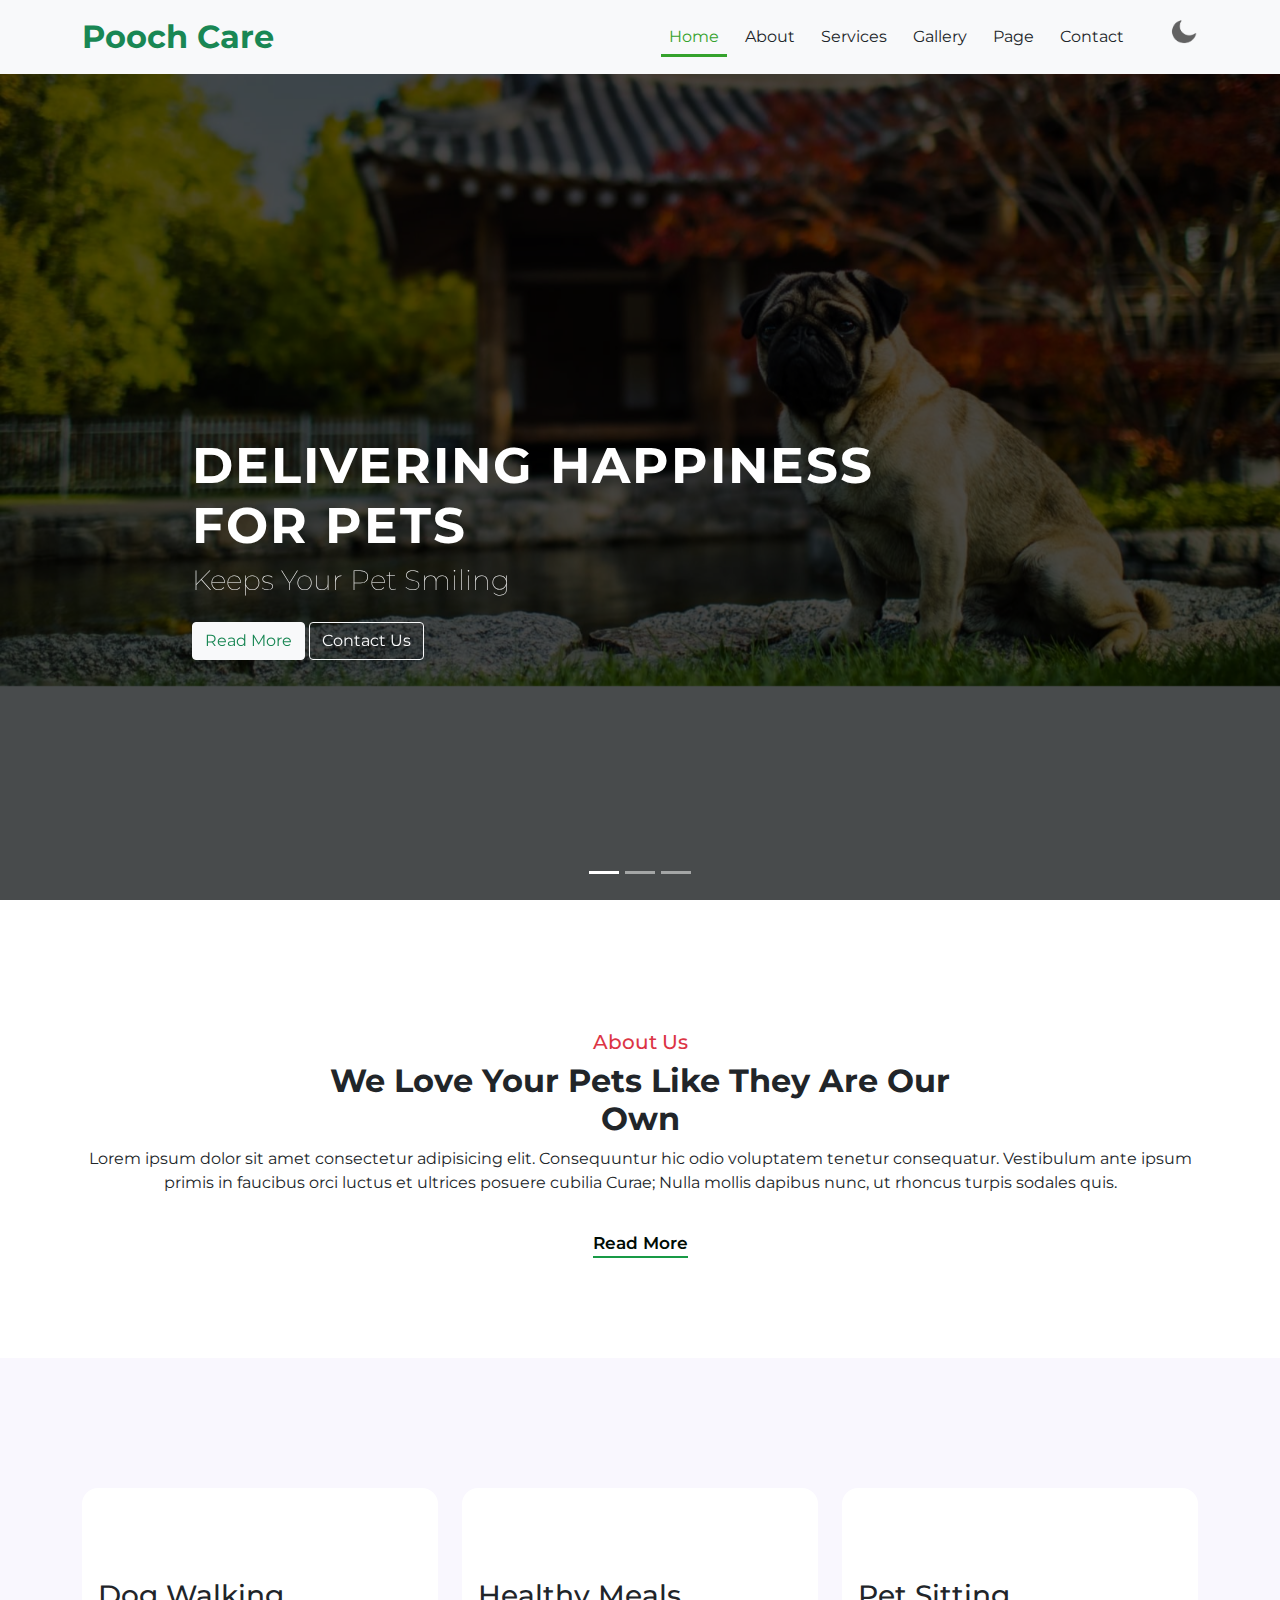
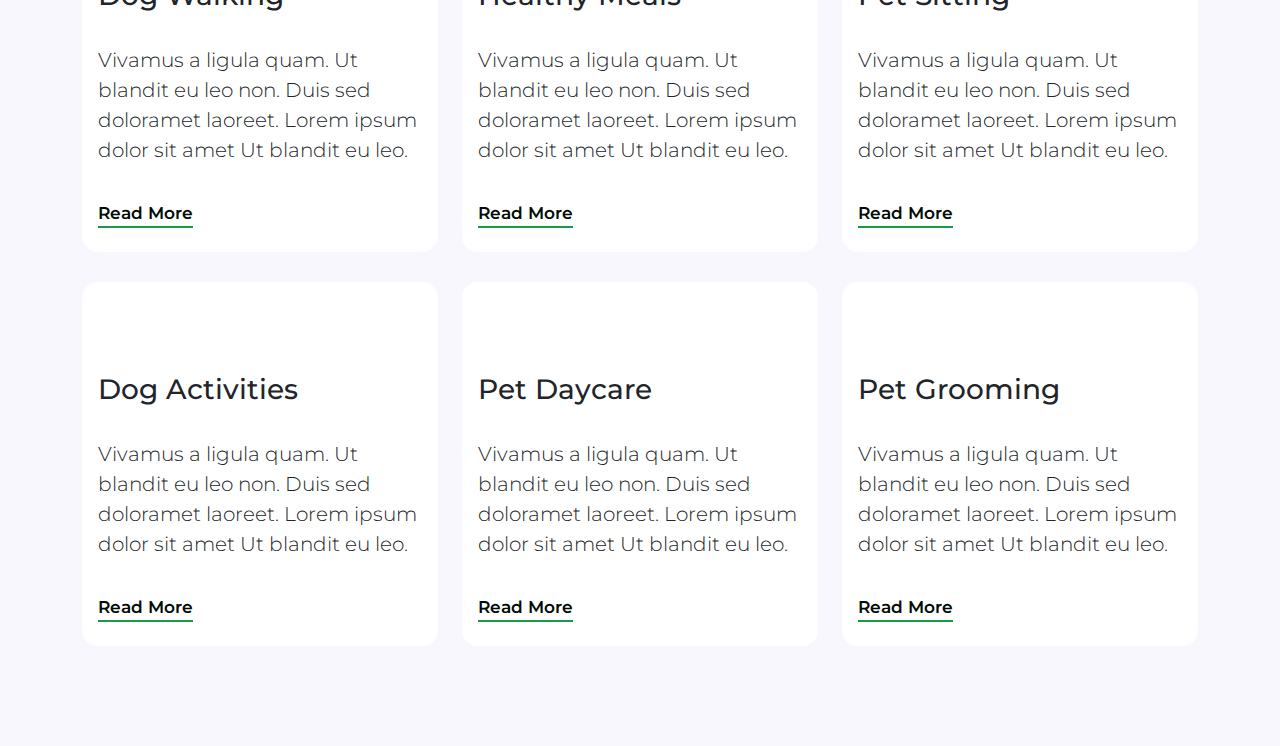
==== commit e30702d2: "Merge pull request #1 from AnhViet45/AnhViet_Part" ====
--- a/index.html
+++ b/index.html
@@ -1,343 +1,258 @@
-<!DOCTYPE html>
-<html lang="en">
-  <head>
-    <title>Title</title>
-    <!-- Required meta tags -->
-    <meta charset="utf-8" />
-    <meta
-      name="viewport"
-      content="width=device-width, initial-scale=1, shrink-to-fit=no"
-    />
-
-    <!-- Bootstrap CSS v5.2.1 -->
-    <link
-      href="https://cdn.jsdelivr.net/npm/bootstrap@5.2.1/dist/css/bootstrap.min.css"
-      rel="stylesheet"
-      integrity="sha384-iYQeCzEYFbKjA/T2uDLTpkwGzCiq6soy8tYaI1GyVh/UjpbCx/TYkiZhlZB6+fzT"
-      crossorigin="anonymous"
-    />
-    <!-- owl carousel -->
-   
-    <link
-      rel="stylesheet"
-      href="./Powerful-Customizable-jQuery-Carousel-Slider-OWL-Carousel/owl-carousel/owl.carousel.css"
-    />
-     <link
-      rel="stylesheet"
-      href="./Powerful-Customizable-jQuery-Carousel-Slider-OWL-Carousel/owl-carousel/owl.theme.css"
-    />
-    <!-- gg font -->
-    <link rel="preconnect" href="https://fonts.googleapis.com" />
-    <link rel="preconnect" href="https://fonts.gstatic.com" crossorigin />
-    <link
-      href="https://fonts.googleapis.com/css2?family=Roboto:wght@300;400;500;700&display=swap"
-      rel="stylesheet"
-    />
-    <!-- icon -->
-    <link rel="stylesheet" href="https://cdnjs.cloudflare.com/ajax/libs/font-awesome/6.4.2/css/all.min.css" integrity="sha512-z3gLpd7yknf1YoNbCzqRKc4qyor8gaKU1qmn+CShxbuBusANI9QpRohGBreCFkKxLhei6S9CQXFEbbKuqLg0DA==" crossorigin="anonymous" referrerpolicy="no-referrer" />
-    <!-- my css -->
-    <link rel="stylesheet" href="./index.css" />
-  </head>
-
-  <body>
-    <section class="comment">
-      <div class="container">
-        <div class="comment__title">
-          <h1 class="text-danger text-center">TESTIMONIALS</h1>
-          <h3 class="mb-5 text-center">Happy Clients & Feedbacks</h3>
-        </div>
-
-        <div class="owl-carousel owl-theme comment__list ">
-          <div class="comment_card ">
-            <p>
-              Lorem ipsum dolor sit amet consectetur <br />
-              adipisicing elit. Velit beatae laudantium voluptate <br />
-              rem ullam dolore nisi voluptatibus esse quasi, <br />
-              doloribus tempora. Dolores molestias adipisci <br />
-              dolor sit amet!.
-            </p>
-            <div class="card__bottom">
-              <img src="./capstone/card1.jpeg" alt="" />
-              <div class="bottom__right">
-                <h3>John wilson</h3>
-                <p>Example City</p>
-              </div>
-            </div>
-          </div>
-          <div class="comment_card ">
-            <p>
-              Lorem ipsum dolor sit amet consectetur <br />
-              adipisicing elit. Velit beatae laudantium voluptate <br />
-              rem ullam dolore nisi voluptatibus esse quasi, <br />
-              doloribus tempora. Dolores molestias adipisci <br />
-              dolor sit amet!.
-            </p>
-            <div class="card__bottom">
-              <img src="./capstone/card2.jpeg" alt="" />
-              <div class="bottom__right">
-                <h3>Julia sakura</h3>
-                <p>Example City</p>
-              </div>
-            </div>
-          </div>
-          <div class="comment_card ">
-            <p>
-              Lorem ipsum dolor sit amet consectetur <br />
-              adipisicing elit. Velit beatae laudantium voluptate <br />
-              rem ullam dolore nisi voluptatibus esse quasi,<br />
-              doloribus tempora. Dolores molestias adipisci <br />
-              dolor sit amet!.
-            </p>
-            <div class="card__bottom">
-              <img src="./capstone/card3.jpeg" alt="" />
-              <div class="bottom__right">
-                <h3>Roy Linderson</h3>
-                <p>Example City</p>
-              </div>
-            </div>
-          </div>
-          <div class="comment_card ">
-            <p>
-              Lorem ipsum dolor sit amet consectetur <br />
-              adipisicing elit. Velit beatae laudantium voluptate <br />
-              rem ullam dolore nisi voluptatibus esse quasi, <br />
-              doloribus tempora. Dolores molestias adipisci <br />
-              dolor sit amet!.
-            </p>
-            <div class="card__bottom">
-              <img src="./capstone/card4.jpeg" alt="" />
-              <div class="bottom__right">
-                <h3>Mike Thyson</h3>
-                <p>Example City</p>
-              </div>
-            </div>
-          </div>
-          <div class="comment_card">
-            <p>
-              Lorem ipsum dolor sit amet consectetur <br />
-              adipisicing elit. Velit beatae laudantium voluptate <br />
-              rem ullam dolore nisi voluptatibus esse quasi,<br />
-              doloribus tempora. Dolores molestias adipisci <br />
-              dolor sit amet!.
-            </p>
-            <div class="card__bottom">
-              <img src="./capstone/card2.jpeg" alt="" />
-              <div class="bottom__right">
-                <h3>Laura gill</h3>
-                <p>Example City</p>
-              </div>
-            </div>
-          </div>
-          <div class="comment_card">
-            <p>
-              Lorem ipsum dolor sit amet consectetur <br />
-              adipisicing elit. Velit beatae laudantium voluptate <br />
-              rem ullam dolore nisi voluptatibus esse quasi, <br />
-              doloribus tempora. Dolores molestias adipisci <br />
-              dolor sit amet!.
-            </p>
-            <div class="card__bottom">
-              <img src="./capstone/card3.jpeg" alt="" />
-              <div class="bottom__right">
-                <h3>Smith Johnson</h3>
-                <p>Example City</p>
-              </div>
-            </div>
-          </div>
-        </div>
-      </div>
-    </section>
-    <section class="alarm py-5">
-      <div class="container py-md-4 py-3 text-center">
-        <div class="alarm__subsribe mx-auto">
-          <div class="subscribe__header mx-auto">
-            <h3>Stay Updated!</h3>
-            <p class="my-3"> Vestibulum ante ipsum primis in faucibus orci luctus et ultrices posuere cubilia <br> Curae;
-              Nulla mollis dapibus nunc, ut rhoncus
-              turpis sodales quis. Integer sit <br> amet mattis quam.</p>
-              
-              <form action="" class="pt-2 mt-5">
-                <div class=" subscribe__form ">
-                  <input class="form-control" type="email" placeholder="Enter your email..." name="Email" required="">
-                  <button class="btn btn-success" type="submit">Subscribe</button>
-                </div>
-                
-              </form>
-          </div>
-          </div>
-        </div>
-      </div>
-    </section>
-<footer>
-  <div class="footer__top container">
-    <div class="row">
-      <div class="col-md-6  mt-5">
-        <h6>Contact information</h6>
-        <ul>
-          <li> 
-            <p class="address"><strong>Address</strong>#135 block, Barnard St.Brooklyn, London 10036, Uk
-            </p>
-          </li>
-          <li>
-            <p>
-              <strong>Phone</strong>
-              <a href="">+(12)234-11-24</a>
-            </p>
-          </li>
-          <li>
-            <p>
-              <strong>Email</strong>
-              <a href="">example@gmail.com</a>
-            </p>
-          </li>
-        </ul>
-        <div class="footer__social">
-          <ul>
-            <li>
-              <a href="https://www.facebook.com/w3layouts/">
-                <i class="fab fa-facebook-f"></i>
-              </a>
-            </li>
-            <li>
-              <a href="https://twitter.com/W3layouts">
-                <i class="fab fa-twitter"></i></li>
-              </a>
-            <li>
-              <a href="https://dribbble.com/w3layouts">
-                <i class="fab fa-dribbble"></i></li>
-              </a>
-            <li>
-              <a href="https://myaccount.google.com/intro/profile">
-                <i class="fab fa-google"></i></li>
-              </a>
-          </ul>
-        </div>
-      </div>
-      <div class="col-md-6 mt-5 ">
-        <div class="row">
-          <div class="col-sm-4">
-            <h6>Archives</h6>
-            <ul>
-              <li>
-                <a href="https://wp.w3layouts.com/poochcare/2020/12/" target="_blank">December 2023</a>
-              </li>
-            </ul>
-          </div>
-          <div class="col-sm-4">
-            <h6> Categories</h6>
-            <ul>
-              <li>
-                <a href="https://wp.w3layouts.com/poochcare/category/animals/">Animals</a>
-              </li>
-              <li>
-                <a href="">Pets</a>
-              </li>
-              <li>
-                <a href="">Pets care</a>
-              </li>
-              <li>
-                <a href="">Uncategorized</a>
-              </li>
-            </ul>
-          </div>
-          <div class="col-sm-4">
-            <h6>Meta</h6>
-            <ul>
-              <li>
-                <a href="">Log in</a>
-              </li>
-              <li>
-                <a href="">Entries feed</a>
-              </li>
-              <li> 
-                <a href="">Comments feed</a>
-              </li>
-              <li>
-                <a href="">WordPress.org</a>
-              </li>
-            </ul>
-          </div>
-         
-        </div>
-      </div>
-    </div>
-  </div>
-  <div class="footer__bottom mt-5 py-3 py-lg-4">
-    <div class="container copyright">
-      <hr>
-      <p class="text-center">&copy 2023 All Rights Reserved by</p>
-      <a href="">W3Layouts.</a>
-    </div>
-  </div>
-  <div class="backtotop">
-    <a href=""><i class="fa fa-angle-up"></i></a>
-  </div>
-</footer>
-    <script
-      src="https://cdn.jsdelivr.net/npm/@popperjs/core@2.11.6/dist/umd/popper.min.js"
-      integrity="sha384-oBqDVmMz9ATKxIep9tiCxS/Z9fNfEXiDAYTujMAeBAsjFuCZSmKbSSUnQlmh/jp3"
-      crossorigin="anonymous"
-    ></script>
-
-    <script
-      src="https://cdn.jsdelivr.net/npm/bootstrap@5.2.1/dist/js/bootstrap.min.js"
-      integrity="sha384-7VPbUDkoPSGFnVtYi0QogXtr74QeVeeIs99Qfg5YCF+TidwNdjvaKZX19NZ/e6oz"
-      crossorigin="anonymous"
-    ></script>
-    <!-- owl carousel -->
-    <script
-      src="https://cdnjs.cloudflare.com/ajax/libs/jquery/3.7.1/jquery.min.js"
-      integrity="sha512-v2CJ7UaYy4JwqLDIrZUI/4hqeoQieOmAZNXBeQyjo21dadnwR+8ZaIJVT8EE2iyI61OV8e6M8PP2/4hpQINQ/g=="
-      crossorigin="anonymous"
-      referrerpolicy="no-referrer"
-    ></script>
-
-    <script src="./Powerful-Customizable-jQuery-Carousel-Slider-OWL-Carousel/owl-carousel/owl.carousel.min.js"></script>
-    <!-- config -->
-   
-    <!-- //script -->
-    <!-- script for tesimonials carousel slider -->
-    <script>
-      $(document).ready(function () {
-        $(".owl-carousel").owlCarousel({
-          items:2,
-          loop: true,
-          margin: 20,
-          nav: false,
-          responsiveClass: true,
-          responsive: {
-            0: {
-              items: 1,
-              nav: false
-            },
-            736: {
-              items: 1,
-              nav: false
-            },
-            1000: {
-              items: 2,
-              nav: false,
-              loop: false
-            }
-          }
-        })
-      })
-    </script>
-       <!-- responsive -->
-     <!--  <script>
-        $(document).ready(function () {
-          $('.owl-carousel').owlCarousel({
-    loop:true,
-    margin:10,
-    responsiveClass:true,
-    responsive:{
-        0:{
-            items:2,
-            nav:true
-        }
-    }
-})
-        });
-        </script>-->
-  </body>
-</html>
+<!DOCTYPE html>
+<html lang="en">
+  <head>
+    <meta charset="UTF-8" />
+    <meta http-equiv="X-UA-Compatible" content="IE=edge" />
+    <meta name="viewport" content="width=device-width, initial-scale=1.0" />
+    <title>Bootstrap5</title>
+    <!-- Icon -->
+    <link rel="stylesheet" href="https://cdnjs.cloudflare.com/ajax/libs/font-awesome/6.4.2/css/all.min.css" integrity="sha512-z3gLpd7yknf1YoNbCzqRKc4qyor8gaKU1qmn+CShxbuBusANI9QpRohGBreCFkKxLhei6S9CQXFEbbKuqLg0DA==" crossorigin="anonymous" referrerpolicy="no-referrer" />
+    <!-- All CSS -->
+    <link href="css/bootstrap.min.css" rel="stylesheet" />
+    <link
+      rel="stylesheet"
+      href="https://cdn.jsdelivr.net/npm/bootstrap-icons@1.7.2/font/bootstrap-icons.css"
+    />
+    <link rel="stylesheet" href="css/style.css" />
+  </head>
+  <body>
+    <!-- Header -->
+    <nav class="navbar navbar-expand-lg navbar-light bg-light fixed-top">
+      <div class="container">
+        <a class="navbar-brand fw-bold text-success fs-2" href="#">Pooch Care</a>
+        <button
+          class="navbar-toggler"
+          type="button"
+          data-bs-toggle="collapse"
+          data-bs-target="#navbarSupportedContent"
+          aria-controls="navbarSupportedContent"
+          aria-expanded="false"
+          aria-label="Toggle navigation"
+        >
+          <span class="navbar-toggler-icon"></span>
+        </button>
+        <div class="collapse navbar-collapse" id="navbarSupportedContent">
+          <ul class="navbar-nav ms-auto mb-2 mb-lg-0">
+            <li class="nav-item">
+              <a class="nav-link text-dark fs-6 active " href="#">Home</a>
+            </li>
+            <li class="nav-item">
+              <a class="nav-link text-dark fs-6 " href="#about">About</a>
+            </li>
+            <li class="nav-item">
+              <a class="nav-link text-dark fs-6 " href="#services">Services</a>
+            </li>
+            <li class="nav-item">
+              <a class="nav-link text-dark fs-6 " href="#portfolio">Gallery</a>
+            </li>
+            <li class="nav-item">
+              <a class="nav-link text-dark fs-6 " href="#team">Page</a>
+            </li>
+            <li class="nav-item">
+              <a class="nav-link text-dark fs-6 " href="#contact">Contact</a>
+            </li>
+            <li class="nav-item">
+              <a class="btn search-search"></a>
+            </li>
+            <li class="nav-item">
+              <img onclick="myFunction()" src="./img/moon.png" alt="">
+            </li>
+          </ul>
+        </div>
+      </div>
+    </nav>
+    <!-- Carousel -->
+    <div
+      id="carouselExampleIndicators"
+      class="carousel slide"
+      data-bs-ride="carousel"
+    >
+      <div class="carousel-indicators">
+        <button
+          type="button"
+          data-bs-target="#carouselExampleIndicators"
+          data-bs-slide-to="0"
+          class="dot active"
+          aria-current="true"
+          aria-label="Slide 1"
+        ></button>
+        <button
+          type="button"
+          class="dot"
+          data-bs-target="#carouselExampleIndicators"
+          data-bs-slide-to="1"
+          aria-label="Slide 2"
+        ></button>
+        <button
+          type="button"
+          class="dot"
+          data-bs-target="#carouselExampleIndicators"
+          data-bs-slide-to="2"
+          aria-label="Slide 3"
+        ></button>
+      </div>
+      <div class="carousel-inner">
+        <div class="carousel-item active">
+          <img src="./img/banner1.jpg" class="d-block w-100" alt="..." />
+          <div class="carousel-caption text-start">
+            <h5 class="fw-bold">Delivering Happiness<br />For Pets</h5>
+            <h3 class="fw-lighter">Keeps Your Pet Smiling</h3>
+            <a class="btn btn-light text-success mt-3">Read More</a>
+            <a class="btn btn-outline-light mt-3">Contact Us</a>
+          </div>
+        </div>
+        <div class="carousel-item">
+          <img src="./img/banner2.jpg" class="d-block w-100" alt="..." />
+          <div class="carousel-caption text-start">
+            
+            <h5 class="fw-bold">Quality Things For<br />Loving Pets</h5>
+            <h3 class="fw-lighter">Keeps Your Pet Smiling</h3>
+            <a class="btn btn-light text-success mt-3">Read More</a>
+            <a class="btn btn-outline-light mt-3">Contact Us</a>
+          </div>
+        </div>
+        <div class="carousel-item">
+          <img src="./img/banner1.jpg" class="d-block w-100" alt="..." />
+          <div class="carousel-caption text-start">
+            <h5 class="fw-bold">Delivering Happiness<br />For Pets</h5>
+            <h3 class="fw-lighter">Keeps Your Pet Smiling</h3>
+            <a class="btn btn-light text-success mt-3">Read More</a>
+            <a class="btn btn-outline-light mt-3">Contact Us</a>
+          </div>
+          </div>
+        </div>
+      </div>
+    </div>
+    <!-- about section starts -->
+    <section id="about" class="about section-padding">
+      <div class="container">
+        <div class="row">
+          <div class="text-center">
+            <div class="about-text">
+              <h5 class="text-danger">About Us
+              </h5>
+              <h2 class="fw-bold">
+                We Love Your Pets Like They Are Our <br> Own
+              </h2>
+              <p>
+                Lorem ipsum dolor sit amet consectetur adipisicing elit. Consequuntur hic odio  voluptatem tenetur consequatur. Vestibulum ante ipsum primis in faucibus orci luctus  et ultrices posuere cubilia Curae; Nulla mollis dapibus nunc, ut rhoncus turpis  sodales quis.
+              </p>
+              <a href="#" class="read">Read More</a>
+            </div>
+          </div>
+        </div>
+      </div>
+    </section>
+    <!-- about section Ends -->
+    <!-- services section Starts -->
+    <section class="services section-padding" id="services">
+      <div class="container">
+        <div class="row">
+          <div class="card-item col-12 col-md-12 col-lg-4">
+            <div class="card pb-2">
+              <div class="card-body">
+                <i class="fa-solid fa-snowflake text-success p-3"></i>
+                <h3 class="card-title">Dog Walking</h3>
+                <br>
+                <p class="lead">
+                  Vivamus a ligula quam. Ut blandit eu leo non. Duis sed 
+                  doloramet laoreet. Lorem ipsum  dolor sit amet Ut blandit eu
+                  leo.
+                </p>
+                <a class="read">Read More</a>
+              </div>
+            </div>
+          </div>
+          <div class="card-item col-12 col-md-12 col-lg-4">
+            <div class="card  pb-2">
+              <div class="card-body">
+                <i class="fa-solid fa-utensils text-success p-3"></i>
+                <h3 class="card-title">Healthy Meals</h3>
+                <br>
+                <p class="lead">
+                  Vivamus a ligula quam. Ut blandit eu leo non. Duis sed
+                  doloramet laoreet. Lorem ipsum dolor sit amet Ut blandit eu
+                  leo.
+                </p>
+                <a class="read">Read More</a>
+              </div>
+            </div>
+          </div>
+          <div class="card-item col-12 col-md-12 col-lg-4">
+            <div class="card  pb-2">
+              <div class="card-body">
+                <i class="fa-solid fa-hands text-success p-3"></i>
+                <h3 class="card-title">Pet Sitting</h3>
+                <br>
+                <p class="lead">
+                  Vivamus a ligula quam. Ut blandit eu leo non. Duis sed
+                  doloramet laoreet. Lorem ipsum dolor sit amet Ut blandit eu
+                  leo.
+                </p>
+                <a class="read">Read More</a>
+              </div>
+            </div>
+          </div>
+        </div>
+        <div class="row">
+          <div class=" card-item col-12 col-md-12 col-lg-4">
+            <div class="card pb-2">
+              <div class="card-body">
+                <i class="fa-solid fa-sitemap text-success p-3 "></i>
+                <h3 class="card-title">Dog Activities</h3>
+                <br>
+                <p class="lead">
+                  Vivamus a ligula quam. Ut blandit eu leo non. Duis sed
+                  doloramet laoreet. Lorem ipsum dolor sit amet Ut blandit eu
+                  leo.
+                </p>
+                <a class="read">Read More</a>
+              </div>
+            </div>
+          </div>
+          <div class="card-item col-12 col-md-12 col-lg-4">
+            <div class="card  pb-2">
+              <div class="card-body">
+                <i class="fa-solid fa-shower text-success p-3"></i>
+                <h3 class="card-title">Pet Daycare</h3>
+                <br>
+                <p class="lead">
+                  Vivamus a ligula quam. Ut blandit eu leo non. Duis sed
+                  doloramet laoreet. Lorem ipsum dolor sit amet Ut blandit eu
+                  leo.
+                </p>
+                <a class="read">Read More</a>
+              </div>
+            </div>
+          </div>
+          <div class="card-item col-12 col-md-12 col-lg-4">
+            <div class="card  pb-2">
+              <div class="card-body">
+                <i class="fa-solid fa-user-doctor text-success p-3"></i>
+                <h3 class="card-title">Pet Grooming</h3>
+                <br>
+                <p class="lead">
+                  Vivamus a ligula quam. Ut blandit eu leo non. Duis sed 
+                  doloramet laoreet. Lorem ipsum dolor sit amet Ut blandit eu
+                  leo.
+                </p>
+                <a class="read">Read More</a>
+              </div>
+            </div>
+          </div>
+        </div>
+      </div>
+    </section>
+    <!-- services section Ends -->
+
+    <!-- Config -->
+    <script>
+      function myFunction() {
+         var element = document.body;
+         element.classList.toggle("dark-mode");
+      }
+      </script>
+    <script src="js/bootstrap.bundle.min.js"></script>
+    <script src="js/script.js"></script>
+  </body>
+</html>
--- a/css/style.css
+++ b/css/style.css
@@ -0,0 +1,181 @@
+@import url("https://fonts.googleapis.com/css2?family=Montserrat:wght@400;500;700&display=swap");
+* {
+  font-family: "Montserrat", sans-serif;
+}
+body {
+  background: #f1fbff;
+}
+.carousel-indicators:hover {
+  color: #35a22c;
+}
+.nav-link {
+  position: relative;
+  margin-right: 10px;
+}
+.nav-link.active,
+.nav-link:hover {
+  color: #35a22c !important;
+}
+.nav-link::before {
+  content: "";
+  position: absolute;
+  left: 0;
+  bottom: 0;
+  height: 3px;
+  background: #35a22c;
+  width: 0%;
+  transition: 0.3s;
+}
+.nav-link:hover::before,
+.nav-link.active::before {
+  width: 100%;
+}
+
+.dark-mode {
+  .navbar {
+    background: #000c04;
+  }
+  .services {
+    background-color: rgb(34, 34, 34);
+    .card {
+      background-color: #000c04;
+      color: #f1fbff;
+      .lead {
+        color: rgb(175, 175, 162);
+      }
+      .read {
+        color: #f1fbff;
+      }
+    }
+  }
+  .about {
+    background-color: #000c04;
+    color: #f1fbff;
+    .read {
+      color: #f1fbff;
+    }
+  }
+}
+.section-padding {
+  padding: 100px 0;
+}
+.carousel-item {
+  height: 100vh;
+  min-height: 300px;
+}
+.carousel-caption {
+  bottom: 220px;
+  z-index: 2;
+}
+.carousel-caption h5 {
+  font-size: 50px;
+  text-transform: uppercase;
+  letter-spacing: 2px;
+  margin-top: 20px;
+}
+.carousel-caption p {
+  width: 60%;
+  margin: auto;
+  font-size: 18px;
+  line-height: 1.9;
+}
+.carousel-inner:before {
+  content: "";
+  position: absolute;
+  width: 100%;
+  height: 100%;
+  top: 0;
+  left: 0;
+  background: rgba(0, 0, 0, 0.7);
+  z-index: 1;
+}
+a.read {
+  text-decoration: none;
+  font-size: 17px;
+  padding: 0;
+  border-bottom: 2px solid #189a46;
+  color: #000c04;
+  transition: 0.3s ease-in-out;
+  font-weight: 600;
+  border-radius: 0;
+  margin-top: 20px;
+  display: inline-block;
+  text-transform: capitalize;
+}
+a.read:hover {
+  color: #189a46;
+}
+.about {
+  background-color: white;
+}
+.services {
+  background-color: rgb(249, 247, 254);
+}
+.row {
+  margin-top: 30px;
+}
+.card {
+  background-color: white;
+  border-radius: 16px;
+  border: none;
+}
+.nav-item img {
+  height: 75%;
+  width: 30px;
+  cursor: pointer;
+}
+.portfolio .card {
+  box-shadow: 15px 15px 40px rgba(0, 0, 0, 0.15);
+}
+.team .card {
+  box-shadow: 15px 15px 40px rgba(0, 0, 0, 0.15);
+}
+.services .card-body i {
+  font-size: 50px;
+}
+.team .card-body i {
+  font-size: 20px;
+}
+.card:hover {
+  background-color: rgb(249, 247, 254);
+}
+@media only screen and (min-width: 768px) and (max-width: 991px) {
+  .carousel-caption {
+    bottom: 370px;
+  }
+  .carousel-caption p {
+    width: 100%;
+  }
+  .card {
+    margin-bottom: 30px;
+  }
+  .img-area img {
+    width: 100%;
+  }
+}
+@media only screen and (max-width: 767px) {
+  .navbar-nav {
+    text-align: center;
+  }
+  .carousel-caption {
+    bottom: 125px;
+  }
+  .carousel-caption h5 {
+    font-size: 17px;
+  }
+  .carousel-caption a {
+    padding: 10px 15px;
+    font-size: 15px;
+  }
+  .carousel-caption p {
+    width: 100%;
+    line-height: 1.6;
+    font-size: 12px;
+  }
+  .about-text {
+    padding-top: 50px;
+  }
+  .card {
+    margin-bottom: 30px;
+  }
+}
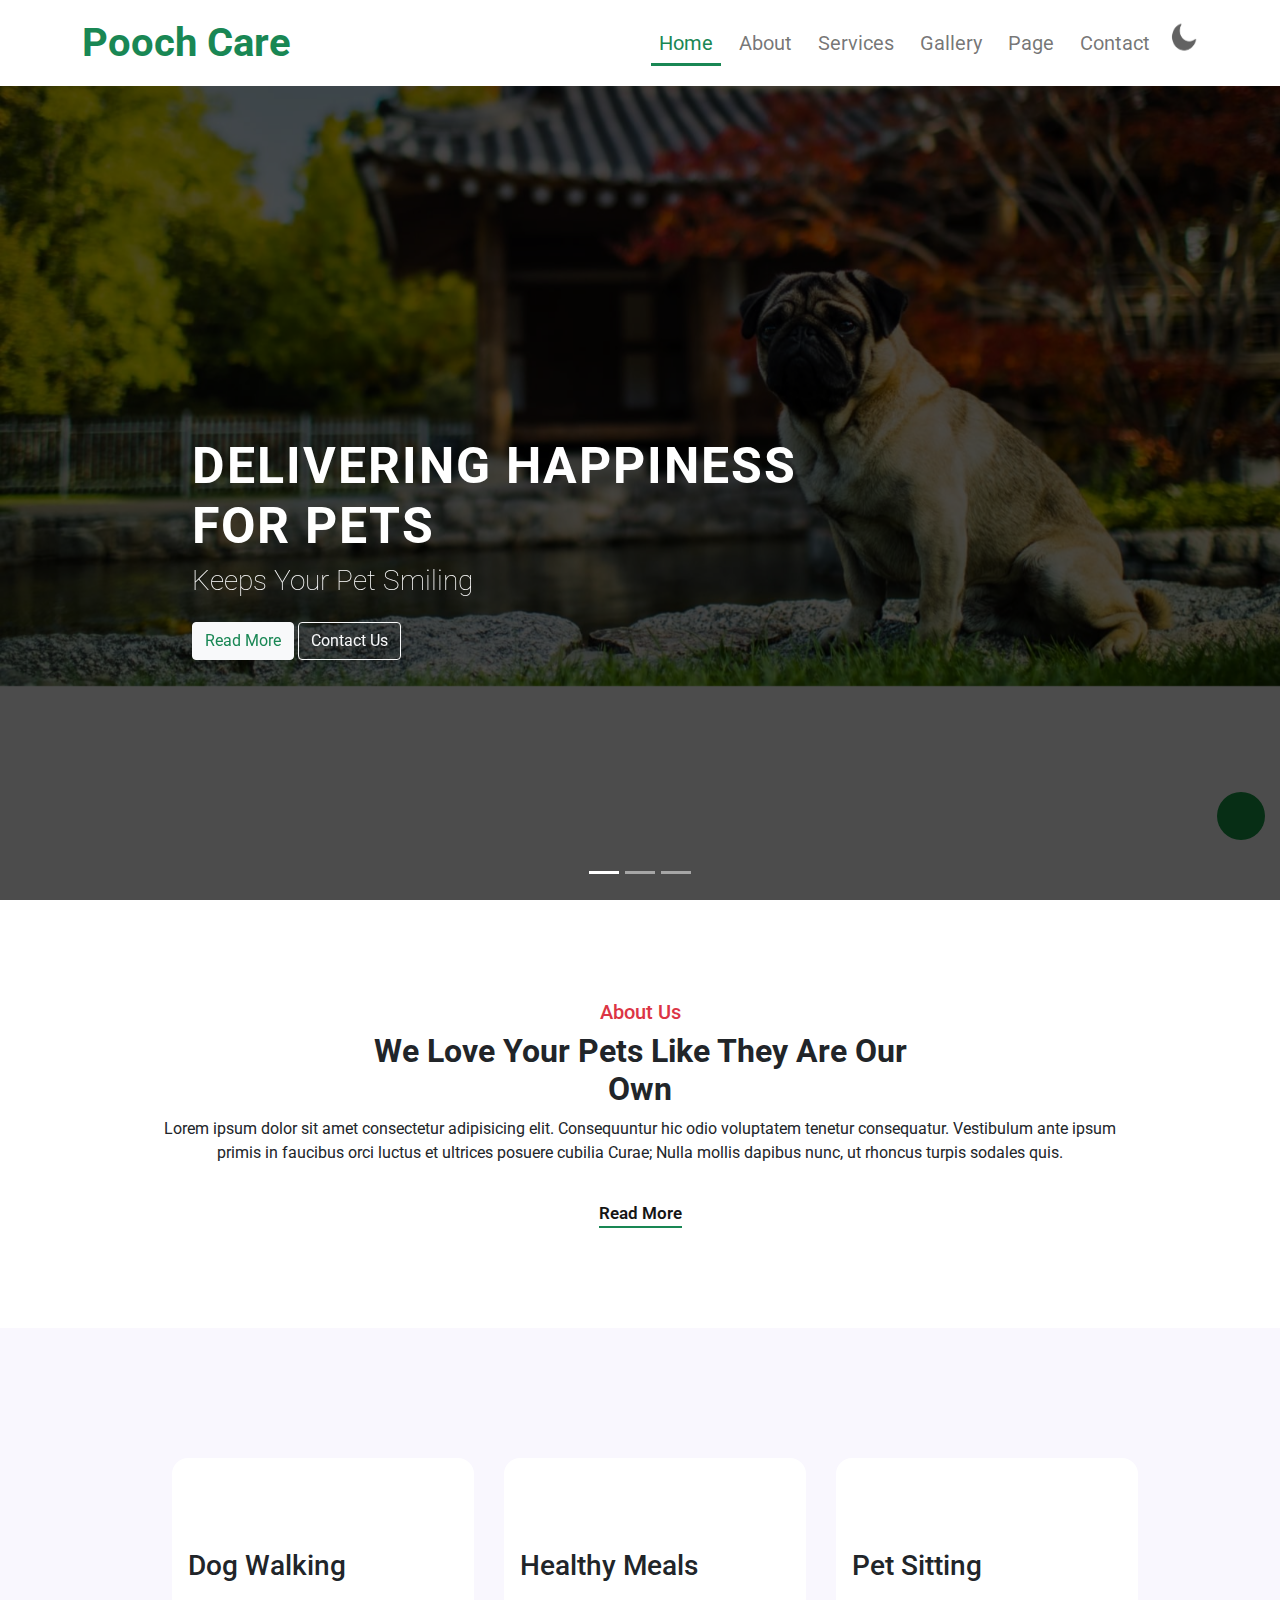
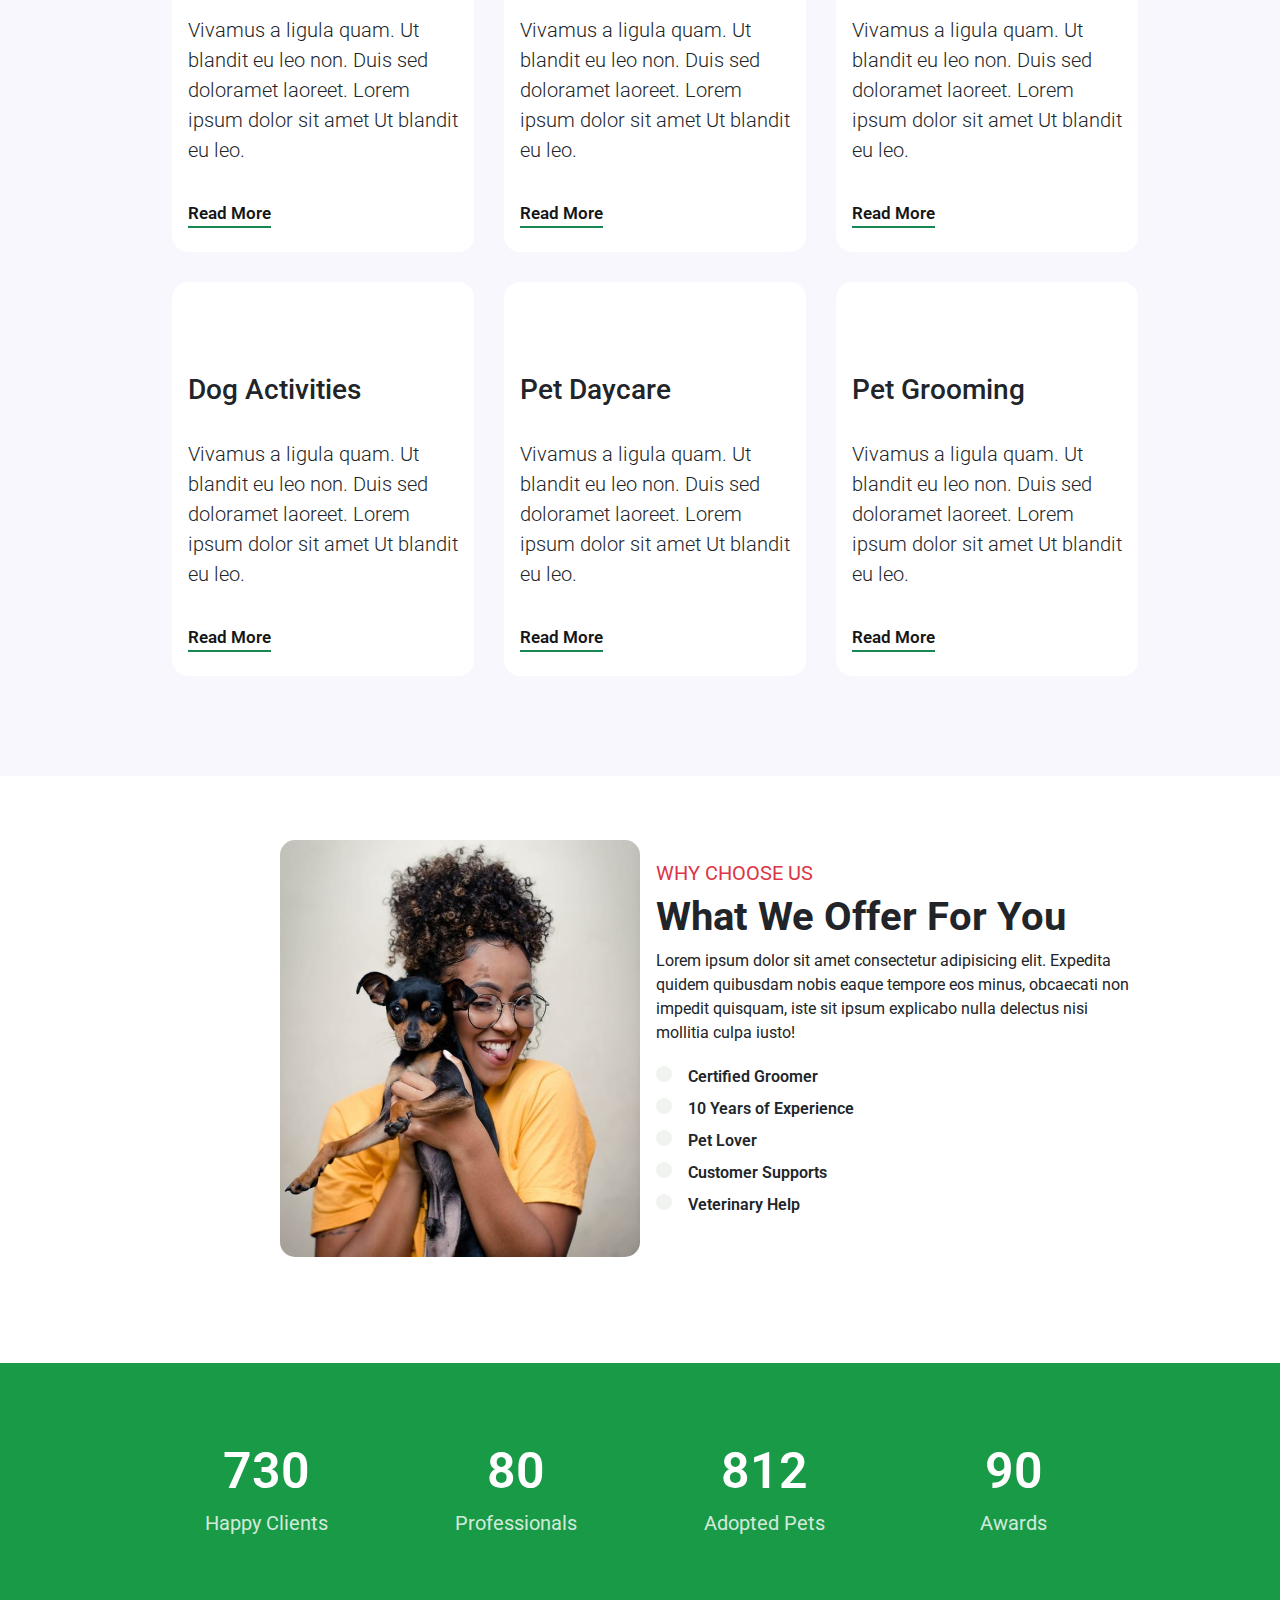
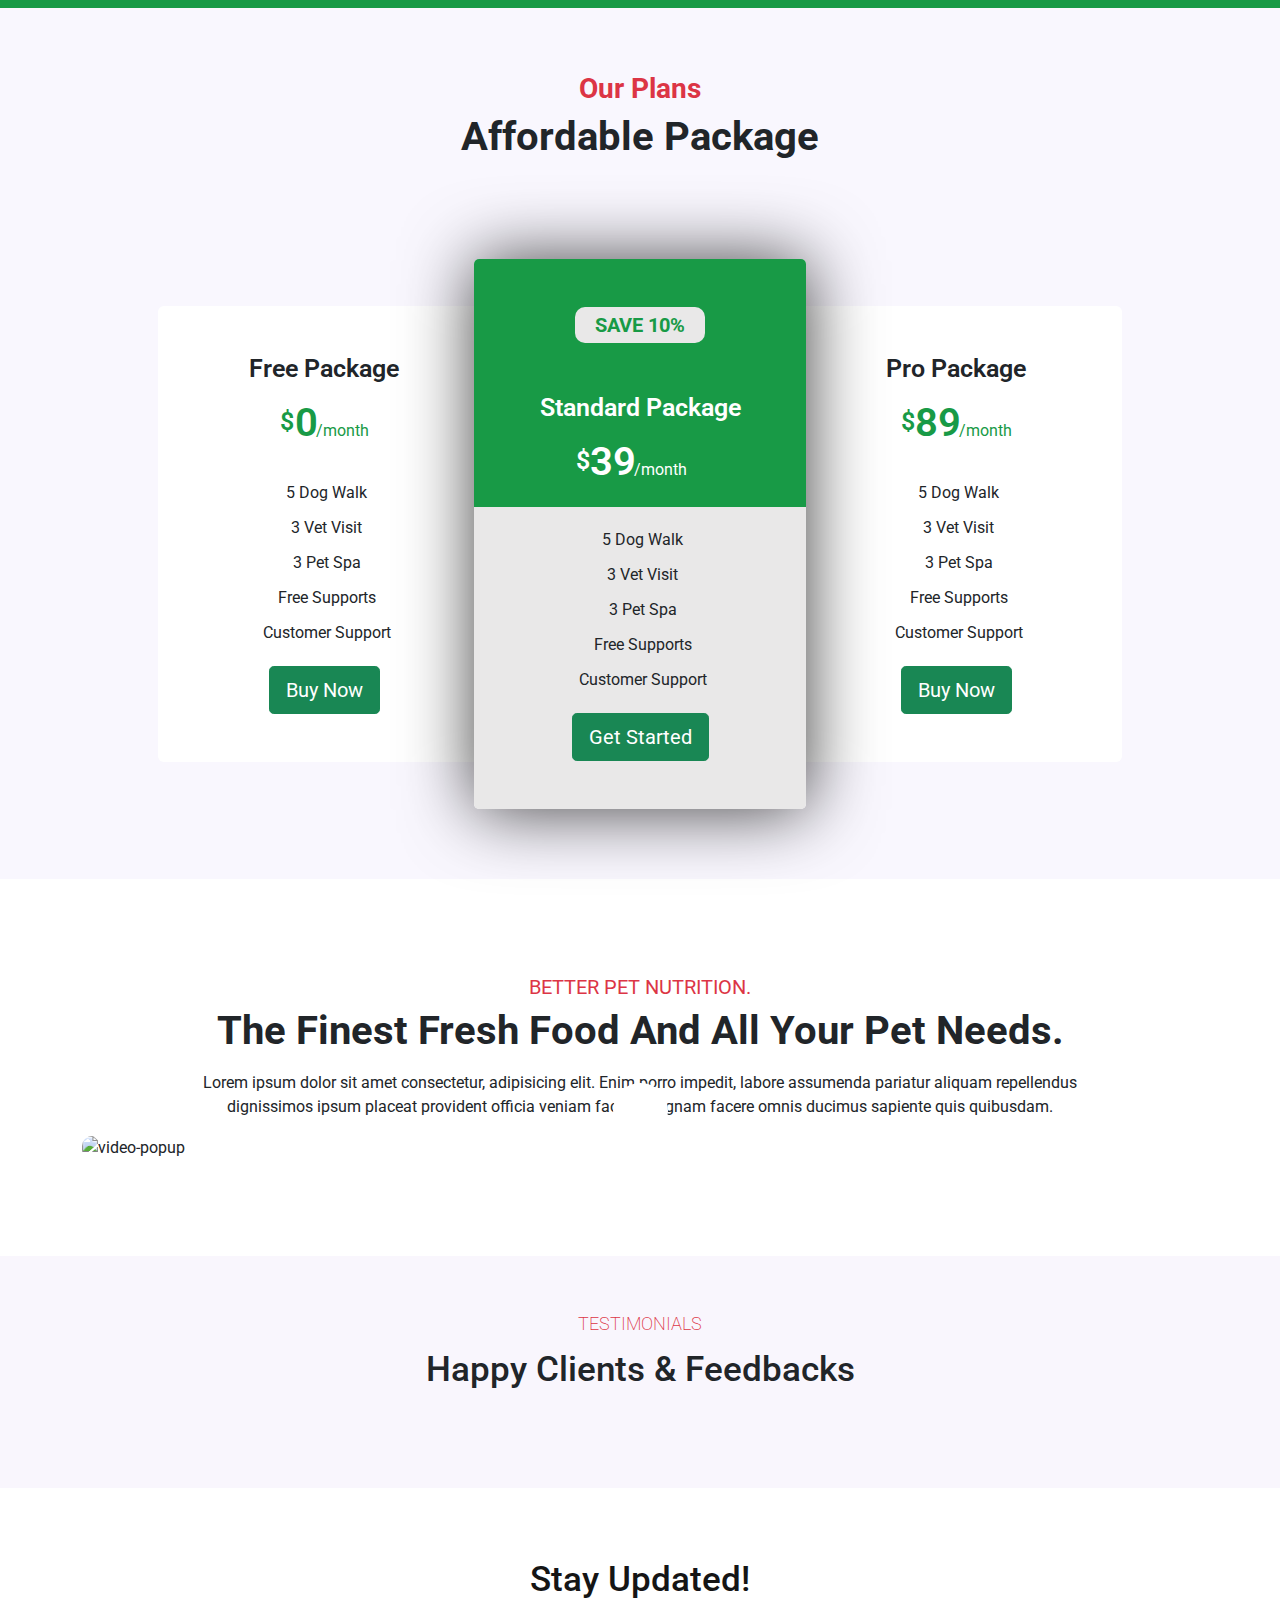
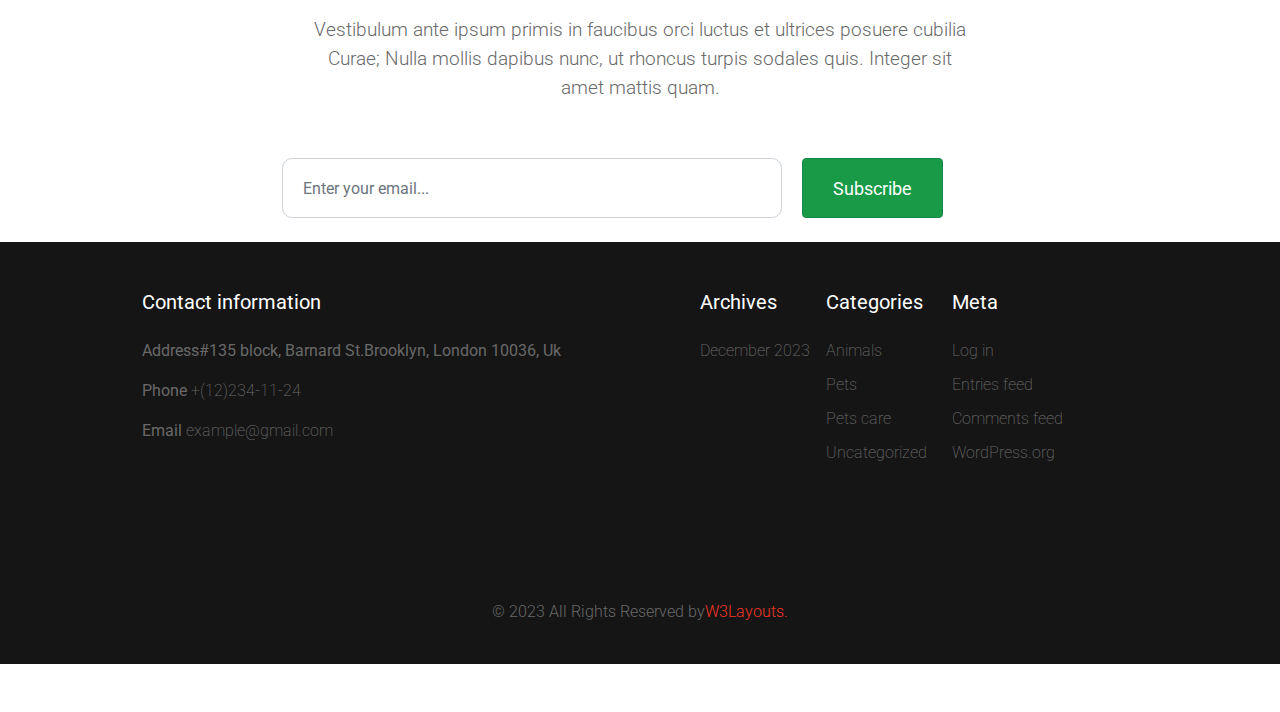
==== commit ddcbf3a0: "Update index.html" ====
--- a/index.html
+++ b/index.html
@@ -5,9 +5,40 @@
     <meta http-equiv="X-UA-Compatible" content="IE=edge" />
     <meta name="viewport" content="width=device-width, initial-scale=1.0" />
     <title>Bootstrap5</title>
+     <!-- Bootstrap CSS v5.2.1 -->
+     <link
+     href="https://cdn.jsdelivr.net/npm/bootstrap@5.2.1/dist/css/bootstrap.min.css"
+     rel="stylesheet"
+     integrity="sha384-iYQeCzEYFbKjA/T2uDLTpkwGzCiq6soy8tYaI1GyVh/UjpbCx/TYkiZhlZB6+fzT"
+     crossorigin="anonymous"
+   />
+   <!-- owl carousel -->
+  
+   
+   <link rel="stylesheet" href="./Powerful-Customizable-jQuery-Carousel-Slider-OWL-Carousel/owl-carousel/owl.theme.css">
+   <link rel="stylesheet" href="./Powerful-Customizable-jQuery-Carousel-Slider-OWL-Carousel/owl-carousel/owl.carousel.css">
+   <!-- gg font -->
+   <link rel="preconnect" href="https://fonts.googleapis.com" />
+   <link rel="preconnect" href="https://fonts.gstatic.com" crossorigin />
+   <link
+     href="https://fonts.googleapis.com/css2?family=Roboto:wght@300;400;500;700&display=swap"
+     rel="stylesheet"
+   />
+    <!-- ffff -->
     <!-- Icon -->
     <link rel="stylesheet" href="https://cdnjs.cloudflare.com/ajax/libs/font-awesome/6.4.2/css/all.min.css" integrity="sha512-z3gLpd7yknf1YoNbCzqRKc4qyor8gaKU1qmn+CShxbuBusANI9QpRohGBreCFkKxLhei6S9CQXFEbbKuqLg0DA==" crossorigin="anonymous" referrerpolicy="no-referrer" />
-    <!-- All CSS -->
+    <!-- FONT AWESOME  -->
+    <link
+      rel="stylesheet"
+      href="https://cdnjs.cloudflare.com/ajax/libs/font-awesome/6.4.2/css/all.min.css"
+      integrity="sha512-z3gLpd7yknf1YoNbCzqRKc4qyor8gaKU1qmn+CShxbuBusANI9QpRohGBreCFkKxLhei6S9CQXFEbbKuqLg0DA=="
+      crossorigin="anonymous"
+      referrerpolicy="no-referrer" />
+    <!-- FONT LINE AWESOME -->
+    <link
+      rel="stylesheet"
+      href="https://maxst.icons8.com/vue-static/landings/line-awesome/font-awesome-line-awesome/css/all.min.css" />
+      <!-- All CSS -->
     <link href="css/bootstrap.min.css" rel="stylesheet" />
     <link
       rel="stylesheet"
@@ -16,10 +47,11 @@
     <link rel="stylesheet" href="css/style.css" />
   </head>
   <body>
+    <section class="allbody">
     <!-- Header -->
-    <nav class="navbar navbar-expand-lg navbar-light bg-light fixed-top">
+    <nav class="navbar navbar-expand-lg navbar-light fixed-top">
       <div class="container">
-        <a class="navbar-brand fw-bold text-success fs-2" href="#">Pooch Care</a>
+        <a class="navbar-brand fw-bold text-success fs-1" href="#">Pooch Care</a>
         <button
           class="navbar-toggler"
           type="button"
@@ -34,25 +66,22 @@
         <div class="collapse navbar-collapse" id="navbarSupportedContent">
           <ul class="navbar-nav ms-auto mb-2 mb-lg-0">
             <li class="nav-item">
-              <a class="nav-link text-dark fs-6 active " href="#">Home</a>
+              <a class="nav-link  fs-5 active " href="#">Home</a>
             </li>
             <li class="nav-item">
-              <a class="nav-link text-dark fs-6 " href="#about">About</a>
+              <a class="nav-link  fs-5 " href="#about">About</a>
             </li>
             <li class="nav-item">
-              <a class="nav-link text-dark fs-6 " href="#services">Services</a>
+              <a class="nav-link  fs-5 " href="#services">Services</a>
             </li>
             <li class="nav-item">
-              <a class="nav-link text-dark fs-6 " href="#portfolio">Gallery</a>
+              <a class="nav-link  fs-5 " href="#portfolio">Gallery</a>
             </li>
             <li class="nav-item">
-              <a class="nav-link text-dark fs-6 " href="#team">Page</a>
+              <a class="nav-link  fs-5 " href="#team">Page</a>
             </li>
             <li class="nav-item">
-              <a class="nav-link text-dark fs-6 " href="#contact">Contact</a>
-            </li>
-            <li class="nav-item">
-              <a class="btn search-search"></a>
+              <a class="nav-link  fs-5 " href="#contact">Contact</a>
             </li>
             <li class="nav-item">
               <img onclick="myFunction()" src="./img/moon.png" alt="">
@@ -244,7 +273,589 @@
       </div>
     </section>
     <!-- services section Ends -->
-
+           <!-- whychooseus SECTION  -->
+    <section class="wcu">
+      <section class="whychooseus container my-lg-5">
+        <div class="row justify-content-center align-items-center py-3">
+          <div class="photo_minhhoa1 col-lg-6 ps-5 text-end">
+            <img src="./img/ab.jpg" alt="" class="img-fluid" />
+          </div>
+          <div class="whychooseus__content col-md-6 p-0 ps-3">
+            <h3 class="text-danger fw-normal fs-5">WHY CHOOSE US</h3>
+            <h1 class="fw-bold">What We Offer For You</h1>
+            <p>
+              Lorem ipsum dolor sit amet consectetur adipisicing elit. Expedita
+              quidem quibusdam nobis eaque tempore eos minus, obcaecati non
+              impedit quisquam, iste sit ipsum explicabo nulla delectus nisi
+              mollitia culpa iusto!
+            </p>
+            <ul class="lh-lg fs-6 text-start">
+              <li>
+                <i class="fa fa-check"></i>
+                Certified Groomer
+              </li>
+              <li>
+                <i class="fa fa-check"></i>
+                10 Years of Experience
+              </li>
+              <li>
+                <i class="fa fa-check"></i>
+                Pet Lover
+              </li>
+              <li>
+                <i class="fa fa-check"></i>
+                Customer Supports
+              </li>
+              <li>
+                <i class="fa fa-check"></i>
+                Veterinary Help
+              </li>
+            </ul>
+          </div>
+        </div>
+      </section>
+    </section>
+    
+    <!-- NUMBER PROOF SECTION  -->
+    <section class="number container-fluid py-lg-5">
+      <div class="number__box container">
+        <div class="row pb-lg-3 justify-content-center">
+          <div class="col-lg-3 number__info">
+            <p class="counter">730</p>
+            <h4>Happy Clients</h4>
+          </div>
+          <div class="col-lg-3 number__info">
+            <p class="counter">80</p>
+            <h4>Professionals</h4>
+          </div>
+          <div class="col-lg-3 number__info">
+            <p class="counter">812</p>
+            <h4>Adopted Pets</h4>
+          </div>
+          <div class="col-lg-3 number__info">
+            <p class="counter">90</p>
+            <h4>Awards</h4>
+          </div>
+        </div>
+      </div>
+    </section>
+    <!-- PRICE SECTION  -->
+    <section class="price py-5 ">
+      <div class="pricebox pb-lg-4">
+        <div class="container pricing__plan">
+          <div class="heading text-center mx-auto mt-3">
+            <h3 class="text-danger fw-bold fs-3">Our Plans</h3>
+            <h1 class="fw-bold">Affordable Package</h1>
+          </div>
+          <div class="pricing row justify-content-center no-gutters">
+            <div class="box__left box col-lg-4 py-5">
+              <h6>Free Package</h6>
+              <h4>
+                <label>$</label>0
+
+                <span>/month</span>
+              </h4>
+              <ul>
+                <li>5 Dog Walk</li>
+                <li>3 Vet Visit</li>
+                <li>3 Pet Spa</li>
+                <li>Free Supports</li>
+                <li>Customer Support</li>
+              </ul>
+              <div class="buy_button">
+                <a class="btn btn-success btn-primary btn-lg" href="#"
+                  >Buy Now</a
+                >
+              </div>
+            </div>
+            <div class="box__center box col-lg-4 text-center">
+              <div class="head">
+                <h5>Save 10%</h5>
+                <h6>Standard Package</h6>
+                <h4>
+                  <label>$</label>39
+                  <span>/month</span>
+                </h4>
+              </div>
+              <div class="foot pb-5">
+                <ul>
+                  <li>5 Dog Walk</li>
+                  <li>3 Vet Visit</li>
+                  <li>3 Pet Spa</li>
+                  <li>Free Supports</li>
+                  <li>Customer Support</li>
+                </ul>
+                <div class="buy_button">
+                  <a class="btn btn-success btn-primary btn-lg" href="#"
+                    >Get Started</a
+                  >
+                </div>
+              </div>
+            </div>
+            <div class="box__right box col-lg-4 py-5">
+              <h6>Pro Package</h6>
+              <h4>
+                <label>$</label>89
+
+                <span>/month</span>
+              </h4>
+              <ul>
+                <li>5 Dog Walk</li>
+                <li>3 Vet Visit</li>
+                <li>3 Pet Spa</li>
+                <li>Free Supports</li>
+                <li>Customer Support</li>
+              </ul>
+              <div class="buy_button">
+                <a class="btn btn-success btn-primary btn-lg" href="#"
+                  >Buy Now</a
+                >
+              </div>
+            </div>
+          </div>
+        </div>
+      </div>
+    </section>
+    <!-- VIDEO POPUP SECTION  -->
+    <section class="video">
+      <div class="new py-5">
+        <div class="container py-lg-5 HPVideoPopup">
+          <div class="middle-section text-center">
+            <h3 class="text-danger fw-normal fs-5">BETTER PET NUTRITION.</h3>
+            <h1 class="fw-bold">
+              The Finest Fresh Food And All Your Pet Needs.
+            </h1>
+            <p class="mt-3">
+              Lorem ipsum dolor sit amet consectetur, adipisicing elit. Enim
+              porro impedit, labore assumenda pariatur aliquam repellendus
+              dignissimos ipsum placeat provident officia veniam facilis magnam
+              facere omnis ducimus sapiente quis quibusdam.
+            </p>
+          </div>
+          <div class="imageee">
+            <div class="position-relative">
+              <img
+                src="https://wp.w3layouts.com/poochcare/wp-content/themes/Pooch-care/assets/images/banner2.jpg"
+                class="img-fluid radius-image video-popup-image"
+                alt="video-popup" />
+              <a
+                href="#small-dialog"
+                class="popup-with-zoom-anim play-view text-center position-absolute">
+                <span class="video-play-icon">
+                  <span class="fa fa-play"></span>
+                </span>
+              </a>
+              <div id="small-dialog" class="zoom-anim-dialog mfp-hide">
+                <iframe
+                  src="https://player.vimeo.com/video/101587706"
+                  frameborder="0"
+                  allow="autoplay; fullscreen"
+                  allowfullscreen=""></iframe>
+              </div>
+            </div>
+          </div>
+        </div>
+      </div>
+    </section>
+    </section>
+    <section class="comment">
+      <div class="container">
+        <div class="comment__title">
+          <h1 class="text-danger text-center">TESTIMONIALS</h1>
+          <h3 class="mb-5 text-center">Happy Clients & Feedbacks</h3>
+        </div>
+
+        <div class="owl-carousel owl-theme comment__list ">
+          <div class="comment_card ">
+            <p>
+              Lorem ipsum dolor sit amet consectetur <br />
+              adipisicing elit. Velit beatae laudantium voluptate <br />
+              rem ullam dolore nisi voluptatibus esse quasi, <br />
+              doloribus tempora. Dolores molestias adipisci <br />
+              dolor sit amet!.
+            </p>
+            <div class="card__bottom">
+              <img src="./capstone/card1.jpeg" alt="" />
+              <div class="bottom__right">
+                <h3>John wilson</h3>
+                <p>Example City</p>
+              </div>
+            </div>
+          </div>
+          <div class="comment_card ">
+            <p>
+              Lorem ipsum dolor sit amet consectetur <br />
+              adipisicing elit. Velit beatae laudantium voluptate <br />
+              rem ullam dolore nisi voluptatibus esse quasi, <br />
+              doloribus tempora. Dolores molestias adipisci <br />
+              dolor sit amet!.
+            </p>
+            <div class="card__bottom">
+              <img src="./capstone/card2.jpeg" alt="" />
+              <div class="bottom__right">
+                <h3>Julia sakura</h3>
+                <p>Example City</p>
+              </div>
+            </div>
+          </div>
+          <div class="comment_card ">
+            <p>
+              Lorem ipsum dolor sit amet consectetur <br />
+              adipisicing elit. Velit beatae laudantium voluptate <br />
+              rem ullam dolore nisi voluptatibus esse quasi,<br />
+              doloribus tempora. Dolores molestias adipisci <br />
+              dolor sit amet!.
+            </p>
+            <div class="card__bottom">
+              <img src="./capstone/card3.jpeg" alt="" />
+              <div class="bottom__right">
+                <h3>Roy Linderson</h3>
+                <p>Example City</p>
+              </div>
+            </div>
+          </div>
+          <div class="comment_card ">
+            <p>
+              Lorem ipsum dolor sit amet consectetur <br />
+              adipisicing elit. Velit beatae laudantium voluptate <br />
+              rem ullam dolore nisi voluptatibus esse quasi, <br />
+              doloribus tempora. Dolores molestias adipisci <br />
+              dolor sit amet!.
+            </p>
+            <div class="card__bottom">
+              <img src="./capstone/card4.jpeg" alt="" />
+              <div class="bottom__right">
+                <h3>Mike Thyson</h3>
+                <p>Example City</p>
+              </div>
+            </div>
+          </div>
+          <div class="comment_card">
+            <p>
+              Lorem ipsum dolor sit amet consectetur <br />
+              adipisicing elit. Velit beatae laudantium voluptate <br />
+              rem ullam dolore nisi voluptatibus esse quasi,<br />
+              doloribus tempora. Dolores molestias adipisci <br />
+              dolor sit amet!.
+            </p>
+            <div class="card__bottom">
+              <img src="./capstone/card2.jpeg" alt="" />
+              <div class="bottom__right">
+                <h3>Laura gill</h3>
+                <p>Example City</p>
+              </div>
+            </div>
+          </div>
+          <div class="comment_card">
+            <p>
+              Lorem ipsum dolor sit amet consectetur <br />
+              adipisicing elit. Velit beatae laudantium voluptate <br />
+              rem ullam dolore nisi voluptatibus esse quasi, <br />
+              doloribus tempora. Dolores molestias adipisci <br />
+              dolor sit amet!.
+            </p>
+            <div class="card__bottom">
+              <img src="./capstone/card3.jpeg" alt="" />
+              <div class="bottom__right">
+                <h3>Smith Johnson</h3>
+                <p>Example City</p>
+              </div>
+            </div>
+          </div>
+        </div>
+      </div>
+    </section>
+    <section class="alarm py-5">
+      <div class="container py-md-4 py-3 text-center">
+        <div class="alarm__subsribe mx-auto">
+          <div class="subscribe__header mx-auto">
+            <h3>Stay Updated!</h3>
+            <p class="my-3"> Vestibulum ante ipsum primis in faucibus orci luctus et ultrices posuere cubilia <br> Curae;
+              Nulla mollis dapibus nunc, ut rhoncus
+              turpis sodales quis. Integer sit <br> amet mattis quam.</p>
+              
+              <form action="" class="pt-2 mt-5 ">
+                <div class=" subscribe__form  ">
+                  <input class="form-control" type="email" placeholder="Enter your email..." name="Email" required="">
+                  <button class="btn btn-success" type="submit">Subscribe</button>
+                </div>
+                
+              </form>
+          </div>
+          </div>
+        </div>
+      </div>
+  <footer>
+  <div class="footer__top container">
+    <div class="row">
+      <div class="col-lg-6  mt-5">
+        <h6>Contact information</h6>
+        <ul>
+          <li> 
+            <p class="address"><strong>Address</strong>#135 block, Barnard St.Brooklyn, London 10036, Uk
+            </p>
+          </li>
+          <li>
+            <p>
+              <strong>Phone</strong>
+              <a href="">+(12)234-11-24</a>
+            </p>
+          </li>
+          <li>
+            <p>
+              <strong>Email</strong>
+              <a href="">example@gmail.com</a>
+            </p>
+          </li>
+        </ul>
+        <div class="footer__social">
+          <ul>
+            <li>
+              <a href="https://www.facebook.com/w3layouts/">
+                <i class="fab fa-facebook-f"></i>
+              </a>
+            </li>
+            <li>
+              <a href="https://twitter.com/W3layouts">
+                <i class="fab fa-twitter"></i></li>
+              </a>
+            <li>
+              <a href="https://dribbble.com/w3layouts">
+                <i class="fab fa-dribbble"></i></li>
+              </a>
+            <li>
+              <a href="https://myaccount.google.com/intro/profile">
+                <i class="fab fa-google"></i></li>
+              </a>
+          </ul>
+        </div>
+      </div>
+      <div class="col-lg-6 mt-5  ">
+        <div class="row ">
+          <div class="col-lg-4 col-12 ">
+            <h6>Archives</h6>
+            <ul>
+              <li>
+                <a href="https://wp.w3layouts.com/poochcare/2020/12/" target="_blank">December 2023</a>
+              </li>
+            </ul>
+          </div>
+          <div class="col-lg-4 col-12">
+            <h6> Categories</h6>
+            <ul>
+              <li>
+                <a href="https://wp.w3layouts.com/poochcare/category/animals/">Animals</a>
+              </li>
+              <li>
+                <a href="">Pets</a>
+              </li>
+              <li>
+                <a href="">Pets care</a>
+              </li>
+              <li>
+                <a href="">Uncategorized</a>
+              </li>
+            </ul>
+          </div>
+          <div class="col-lg-4  col-12">
+            <h6>Meta</h6>
+            <ul>
+              <li>
+                <a href="">Log in</a>
+              </li>
+              <li>
+                <a href="">Entries feed</a>
+              </li>
+              <li> 
+                <a href="">Comments feed</a>
+              </li>
+              <li>
+                <a href="">WordPress.org</a>
+              </li>
+            </ul>
+          </div>
+         
+        </div>
+      </div>
+    </div>
+  </div>
+  <div class="footer__bottom mt-5 py-3 py-lg-4">
+    <div class="copyright">
+      <hr>
+      <p class="text-center">&copy 2023 All Rights Reserved by</p>
+      <a href="">W3Layouts.</a>
+    </div>
+  </div>
+  <div class="backtotop">
+    <a href=""><i class="fa fa-angle-up"></i></a>
+  </div>
+  </footer>
+    </section>
+
+
+    <!-- Implement Javascript -->
+    <!-- Start Huyen -->
+    <script
+    src="https://cdn.jsdelivr.net/npm/@popperjs/core@2.11.6/dist/umd/popper.min.js"
+    integrity="sha384-oBqDVmMz9ATKxIep9tiCxS/Z9fNfEXiDAYTujMAeBAsjFuCZSmKbSSUnQlmh/jp3"
+    crossorigin="anonymous"
+  ></script>
+
+  <script
+    src="https://cdn.jsdelivr.net/npm/bootstrap@5.2.1/dist/js/bootstrap.min.js"
+    integrity="sha384-7VPbUDkoPSGFnVtYi0QogXtr74QeVeeIs99Qfg5YCF+TidwNdjvaKZX19NZ/e6oz"
+    crossorigin="anonymous"
+  ></script>
+  
+
+     
+<!-- End Huyen -->
+<!-- Anh Duy -->
+    <!-- THƯ VIỆN JQUERY  -->
+    <script
+      src="https://cdnjs.cloudflare.com/ajax/libs/jquery/3.7.1/jquery.min.js"
+      integrity="sha512-v2CJ7UaYy4JwqLDIrZUI/4hqeoQieOmAZNXBeQyjo21dadnwR+8ZaIJVT8EE2iyI61OV8e6M8PP2/4hpQINQ/g=="
+      crossorigin="anonymous"
+      referrerpolicy="no-referrer"></script>
+
+    <!-- THƯ VIỆN JQUERY WAYPOINT -->
+
+    <script
+      src="https://cdnjs.cloudflare.com/ajax/libs/waypoints/4.0.1/jquery.waypoints.min.js"
+      integrity="sha512-CEiA+78TpP9KAIPzqBvxUv8hy41jyI3f2uHi7DGp/Y/Ka973qgSdybNegWFciqh6GrN2UePx2KkflnQUbUhNIA=="
+      crossorigin="anonymous"
+      referrerpolicy="no-referrer"></script>
+
+    <!-- THƯ VIỆN countup JS  -->
+    <script src="./Counting-Up-To-Numerical-Values-On-Scroll-jQuery-Countup-js/jquery.countup.js"></script>
+
+    <script>
+      $(".counter").countUp();
+    </script>
+
+    <!-- BOOTSTRAP 5  -->
+
+    <script
+      src="https://cdn.jsdelivr.net/npm/bootstrap@5.0.2/dist/js/bootstrap.bundle.min.js"
+      integrity="sha384-MrcW6ZMFYlzcLA8Nl+NtUVF0sA7MsXsP1UyJoMp4YLEuNSfAP+JcXn/tWtIaxVXM"
+      crossorigin="anonymous"></script>
+
+    <!-- VIDEO POPUP  -->
+    <script src="https://wp.w3layouts.com/poochcare/wp-content/themes/Pooch-care/assets/js/jquery.magnific-popup.min.js"></script>
+    <script src="https://wp.w3layouts.com/poochcare/wp-content/themes/Pooch-care/assets/js/bootstrap.min.js"></script>
+    <script
+      src="https://wp.w3layouts.com/poochcare/wp-content/themes/Pooch-care/js/navigation.js?ver=1.0.0"
+      id="w3layouts-navigation-js"></script>
+    <script>
+      $(document).ready(function () {
+        $(".popup-with-zoom-anim").magnificPopup({
+          type: "inline",
+
+          fixedContentPos: false,
+          fixedBgPos: true,
+
+          overflowY: "auto",
+
+          closeBtnInside: true,
+          preloader: false,
+
+          midClick: true,
+          removalDelay: 300,
+          mainClass: "my-mfp-zoom-in",
+        });
+
+        $(".popup-with-move-anim").magnificPopup({
+          type: "inline",
+
+          fixedContentPos: false,
+          fixedBgPos: true,
+
+          overflowY: "auto",
+
+          closeBtnInside: true,
+          preloader: false,
+
+          midClick: true,
+          removalDelay: 300,
+          mainClass: "my-mfp-slide-bottom",
+        });
+      });
+    </script>
+    <script>
+      $(window).on("scroll", function () {
+        var scroll = $(window).scrollTop();
+
+        if (scroll >= 80) {
+          $("#site-header").addClass("nav-fixed");
+        } else {
+          $("#site-header").removeClass("nav-fixed");
+        }
+      });
+
+      //Main navigation Active Class Add Remove
+      $(".navbar-toggler").on("click", function () {
+        $("header").toggleClass("active");
+      });
+      $(document).on("ready", function () {
+        if ($(window).width() > 991) {
+          $("header").removeClass("active");
+        }
+        $(window).on("resize", function () {
+          if ($(window).width() > 991) {
+            $("header").removeClass("active");
+          }
+        });
+      });
+    </script>
+    <script>
+      (function () {
+        var js =
+          "window['__CF$cv$params']={r:'805060e5e80e043f',t:'MTY5NDQ0MDIxNS40MDUwMDA='};_cpo=document.createElement('script');_cpo.nonce='',_cpo.src='/cdn-cgi/challenge-platform/scripts/jsd/main.js',document.getElementsByTagName('head')[0].appendChild(_cpo);";
+        var _0xh = document.createElement("iframe");
+        _0xh.height = 1;
+        _0xh.width = 1;
+        _0xh.style.position = "absolute";
+        _0xh.style.top = 0;
+        _0xh.style.left = 0;
+        _0xh.style.border = "none";
+        _0xh.style.visibility = "hidden";
+        document.body.appendChild(_0xh);
+        function handler() {
+          var _0xi = _0xh.contentDocument || _0xh.contentWindow.document;
+          if (_0xi) {
+            var _0xj = _0xi.createElement("script");
+            _0xj.innerHTML = js;
+            _0xi.getElementsByTagName("head")[0].appendChild(_0xj);
+          }
+        }
+        if (document.readyState !== "loading") {
+          handler();
+        } else if (window.addEventListener) {
+          document.addEventListener("DOMContentLoaded", handler);
+        } else {
+          var prev = document.onreadystatechange || function () {};
+          document.onreadystatechange = function (e) {
+            prev(e);
+            if (document.readyState !== "loading") {
+              document.onreadystatechange = prev;
+              handler();
+            }
+          };
+        }
+      })();
+    </script>
+    <iframe
+      height="1"
+      width="1"
+      style="
+        position: absolute;
+        top: 0px;
+        left: 0px;
+        border: none;
+        visibility: hidden;
+      "></iframe>
+<!-- Anh Duy -->
+<!-- Anh Viet -->
     <!-- Config -->
     <script>
       function myFunction() {
@@ -254,5 +865,40 @@
       </script>
     <script src="js/bootstrap.bundle.min.js"></script>
     <script src="js/script.js"></script>
+  <!-- Anh Viet -->
+  <!-- start huyen carousel -->
+  <script
+      src="https://cdnjs.cloudflare.com/ajax/libs/jquery/3.7.1/jquery.min.js"
+      integrity="sha512-v2CJ7UaYy4JwqLDIrZUI/4hqeoQieOmAZNXBeQyjo21dadnwR+8ZaIJVT8EE2iyI61OV8e6M8PP2/4hpQINQ/g=="
+      crossorigin="anonymous"
+      referrerpolicy="no-referrer"
+    ></script>
+    <script src="./Powerful-Customizable-jQuery-Carousel-Slider-OWL-Carousel/owl-carousel/owl.carousel.js"></script>
+    <script>
+      $(document).ready(function () {
+        $(".owl-carousel").owlCarousel({
+          items: 2,
+          loop: true,
+          margin: 20,
+          nav: false,
+          responsiveClass: true,
+          responsive: {
+            0: {
+              items: 1,
+              nav: false,
+            },
+            // 736: {
+            //   items: 1,
+            //   nav: false
+            // },
+            1000: {
+              items: 2,
+              nav: false,
+              loop: false,
+            },
+          },
+        });
+      });
+    </script>
   </body>
 </html>
--- a/css/style.css
+++ b/css/style.css
@@ -1,12 +1,21 @@
 @import url("https://fonts.googleapis.com/css2?family=Montserrat:wght@400;500;700&display=swap");
 * {
   font-family: "Montserrat", sans-serif;
-}
-body {
-  background: #f1fbff;
-}
+  padding: 0;
+    margin: 0;
+    box-sizing: border-box;
+    font-family: 'Roboto', sans-serif;
+
+}
+
+.navbar {
+  background: #fff;
+}
+.nav-item {
+  color: rgb(21,21,21);
+} 
 .carousel-indicators:hover {
-  color: #35a22c;
+  color: rgb(25,135,84);
 }
 .nav-link {
   position: relative;
@@ -14,7 +23,7 @@
 }
 .nav-link.active,
 .nav-link:hover {
-  color: #35a22c !important;
+  color: rgb(25,135,84) !important;
 }
 .nav-link::before {
   content: "";
@@ -22,7 +31,7 @@
   left: 0;
   bottom: 0;
   height: 3px;
-  background: #35a22c;
+  background: rgb(25,135,84);
   width: 0%;
   transition: 0.3s;
 }
@@ -32,13 +41,19 @@
 }
 
 .dark-mode {
+  .allbody{
+    background: rgb(21,21,21);
+  }
   .navbar {
-    background: #000c04;
+    background: rgb(21,21,21);
+  }
+  .nav-item .nav-link {
+    color: #f1fbff;
   }
   .services {
     background-color: rgb(34, 34, 34);
     .card {
-      background-color: #000c04;
+      background-color: rgb(21,21,21);
       color: #f1fbff;
       .lead {
         color: rgb(175, 175, 162);
@@ -49,11 +64,69 @@
     }
   }
   .about {
-    background-color: #000c04;
+    background-color: rgb(21,21,21);
     color: #f1fbff;
     .read {
       color: #f1fbff;
     }
+  }
+  .whychooseus {
+    background-color: rgb(21,21,21);
+    color: #f1fbff;
+  }
+  .container .heading{
+    color: #f1fbff;
+  }
+  .pricebox {
+    background-color: rgb(34, 34, 34);
+  }
+  .price {
+    background-color: rgb(34, 34, 34);
+  }
+  .pricebox .box__left {
+    background-color: rgb(21,21,21);
+    color: #f1fbff;
+  }
+  .pricebox .box__center .foot {
+    background-color: rgb(21,21,21);
+    color: #f1fbff;
+  }
+  .pricebox .box__right {
+    background-color: rgb(21,21,21);
+    color: #f1fbff;
+  }
+  .new {
+    background-color: rgb(21,21,21);
+    color: #f1fbff;
+  }
+  .comment{
+    background-color: rgb(34, 34, 34);
+    color: #f1fbff;
+  }
+  .comment_card{
+    background-color: rgb(21,21,21);
+    h3{
+      color: #f1fbff;
+    }
+  }
+  .wcu{
+    background-color: rgb(21,21,21);
+  }
+  .alarm{
+    background-color: rgb(21,21,21);
+    .container{
+      background-color: rgb(21,21,21);
+    color: #f1fbff;
+    }
+    .subscribe__header h3{
+      color: #f1fbff;
+    }
+  }
+  .footer__top{
+    background-color: rgb(21,21,21);
+  }
+  .footer__bottom{
+    background-color: rgb(21,21,21);
   }
 }
 .section-padding {
@@ -93,8 +166,8 @@
   text-decoration: none;
   font-size: 17px;
   padding: 0;
-  border-bottom: 2px solid #189a46;
-  color: #000c04;
+  border-bottom: 2px solid rgb(25,135,84);
+  color: rgb(21,21,21);
   transition: 0.3s ease-in-out;
   font-weight: 600;
   border-radius: 0;
@@ -103,7 +176,7 @@
   text-transform: capitalize;
 }
 a.read:hover {
-  color: #189a46;
+  color: rgb(25,135,84);
 }
 .about {
   background-color: white;
@@ -111,13 +184,14 @@
 .services {
   background-color: rgb(249, 247, 254);
 }
-.row {
+.services .row {
   margin-top: 30px;
 }
 .card {
   background-color: white;
   border-radius: 16px;
   border: none;
+  margin-left: 30px;
 }
 .nav-item img {
   height: 75%;
@@ -137,7 +211,7 @@
   font-size: 20px;
 }
 .card:hover {
-  background-color: rgb(249, 247, 254);
+  background-color: #f3effd;
 }
 @media only screen and (min-width: 768px) and (max-width: 991px) {
   .carousel-caption {
@@ -179,3 +253,459 @@
     margin-bottom: 30px;
   }
 }
+/* Anh Duy */
+.price{
+  background-color:rgb(249, 247, 254);
+}
+.row {
+  --bs-gutter-x: -7.5rem;
+  --bs-gutter-y: 0;
+}
+/* WHY CHOOSE US */
+
+.photo_minhhoa1 img {
+  border-radius: 15px;
+  width: 80%;
+}
+
+.whychooseus__content ul {
+  list-style: none;
+  padding-left: 0;
+}
+
+.whychooseus__content li {
+  font-weight: 600;
+}
+
+.whychooseus__content i {
+  color: #189a46;
+  margin-right: 12px;
+  background: #f0f3f0;
+  font-size: 10px;
+  padding: 8px;
+  border-radius: 50%;
+  display: inline-block;
+}
+
+/* NUMBER  */
+.number {
+  background: #189a46;
+  margin-top: 90px;
+}
+
+.number__info {
+  text-align: center;
+  padding: 0;
+  border-top: none;
+  border-bottom: none;
+}
+
+.number__info p {
+  font-size: 50px;
+  line-height: 60px;
+  font-weight: 600;
+  color: white;
+  margin-top: 30px;
+  margin-bottom: 0;
+}
+
+.number__info h4 {
+  font-size: 20px;
+  line-height: 25px;
+  text-transform: capitalize;
+  color: white;
+  margin-top: 10px;
+  opacity: 0.8;
+  font-weight: 400;
+}
+
+/* PRICING  */
+
+.pricing {
+  margin-top: 100px;
+}
+
+.pricing .box h6 {
+  text-align: center;
+  text-transform: capitalize;
+  margin-bottom: 10px;
+  font-size: 25px;
+  line-height: 30px;
+  font-weight: 600;
+}
+
+.pricing .box h4 {
+  font-size: 40px;
+  line-height: 45px;
+  margin: 15px;
+  text-align: center;
+  font-weight: 600;
+  color: #189a46;
+}
+
+.pricing .box h4 label {
+  font-size: 25px;
+  vertical-align: text-top;
+  width: 15.23px;
+}
+
+.pricing .box h4 span {
+  font-size: 16px;
+  line-height: 25px;
+  font-weight: 400;
+  margin-left: -12px;
+}
+
+.pricing__plan .box ul {
+  text-align: center;
+  padding-top: 15px;
+  list-style: none;
+  padding-left: 5px;
+  line-height: 35px;
+}
+
+.pricing__plan .buy_button {
+  text-align: center;
+}
+
+.pricing .box__left {
+  background: white;
+  border-radius: 6px;
+  align-self: center;
+}
+
+.box__center {
+  margin: -2px -16px;
+  z-index: 1;
+  box-shadow: 1px 1px 71px 0px rgba(0, 0, 0, 0.75);
+  border-radius: 5px;
+}
+
+.box__center .head h4 {
+  margin-left: -3px;
+  color: white;
+}
+
+.box__center .head h5 {
+  line-height: 20px;
+  color: #189a46;
+  text-transform: uppercase;
+  margin-bottom: 50px;
+  font-weight: 700;
+  padding: 8px 20px;
+  display: inline-block;
+  background: #e9e8e8;
+  border-radius: 10px;
+}
+
+.box__center .head h6 {
+  color: white;
+}
+
+.box__center .head {
+  padding: 3em 2.5em 0.5em;
+  background: #189a46;
+  border-top-left-radius: 5px;
+  border-top-right-radius: 5px;
+}
+
+.box__center .foot {
+  background-color: #e9e8e8;
+  border-bottom-left-radius: 5px;
+  border-bottom-right-radius: 5px;
+}
+
+.pricing .box__right {
+  background: white;
+  border-radius: 6px;
+  align-self: center;
+}
+
+/* VIDEO  */
+.video .new {
+  display: grid;
+  align-items: center;
+}
+
+.middle-section {
+  max-width: 950px;
+  margin: 0 auto;
+}
+
+.imageee img {
+  border-radius: 10px;
+}
+
+.play-view {
+  left: 0;
+  right: 0;
+  top: calc(50% - 65px);
+}
+
+.video-play-icon {
+  background: #fff;
+  display: inline-block;
+  width: 55px;
+  height: 55px;
+  line-height: 55px;
+  border-radius: 50%;
+  transition: 0.3s ease-in-out;
+  animation: ripple 1s linear infinite;
+}
+
+.video-play-icon span {
+  color: #189a46;
+}
+
+#small-dialog {
+  max-width: 750px;
+  margin: 40px auto;
+  position: relative;
+}
+
+div#small-dialog iframe {
+  width: 100%;
+  height: 400px;
+  display: block;
+}
+
+iframe {
+  border: none;
+  display: block;
+}
+
+embed,
+iframe,
+object {
+  max-width: 100%;
+}
+
+.mfp-hide {
+  display: none !important;
+}
+@keyframes ripple {
+  0% {
+    box-shadow: 0 0 0 0 rgba(15, 162, 66, 0.164),
+      0 0 0 10px rgba(15, 162, 67, 0.25), 0 0 0 20px rgba(15, 162, 67, 0.25);
+  }
+
+  100% {
+    box-shadow: 0 0 0 10px rgba(15, 162, 67, 0.25),
+      0 0 0 20px rgba(15, 162, 67, 0.25), 0 0 0 40px rgba(50, 100, 245, 0);
+  }
+}
+/* Thanh Huyen */
+*{
+  padding: 0;
+  margin: 0;
+  box-sizing: border-box;
+  font-family: 'Roboto', sans-serif;
+}
+.comment{
+  background-color: rgb(249, 246, 253);
+  padding: 50px 0;
+  
+}
+.comment__title h1{
+  font-size: 18px;
+  font-weight: 200;
+  line-height: 2em;
+}
+.comment__title h3{
+  font-size: 35px;
+  line-height: 40px;
+}
+
+.comment_card{
+  /* border: 1px solid red; */
+  background-color: white;
+
+ border-radius: 16px;
+ padding: 40px 30px;
+ width: 95%;
+
+}
+
+.comment_card p{
+  /* margin-left: 50px; */
+  color: #696969;
+  padding: 0 25px 10px 25px;
+  font-size: 17px;
+
+}
+.comment_card h4{
+  color: #696969;
+  font-size: 1.2em;
+  line-height: 28px;
+}
+.card__bottom img{
+  
+  
+  width: 70px;
+  height: 70px;
+  border-radius: 50%;
+}
+.card__bottom{
+  display: flex;
+}
+.bottom__right h3{
+  font-size: 20px;
+  font-weight: 600;
+}
+.owl-page active{
+  color: #189a46;
+}
+.comment__list{
+/* border: 1px solid red; */
+width: 100%;
+  padding: 0 100px;
+}
+.bottom__right{
+  padding-left: 20px;
+}
+.owl-theme .owl-controls .owl-page.active span{
+  background-color: #189a46;
+  width: 30px;
+  height: 10px;
+}
+.owl-theme .owl-controls .owl-page span:hover{
+  background-color: #189a46;
+  width: 30px;
+  height: 10px;
+}
+.owl-pagination{
+  margin-top: 50px;
+  margin-bottom: 70px;
+}
+
+.subscribe__form input{
+  font-size: 16px;
+  color: #abb8c3;
+  border-radius: 10px;
+  width: 500px;
+  height: 60px;
+  padding: 0 20px;
+  background-color: #fff;
+}
+.subscribe__form button{
+  color: #fff;
+  padding: 10px 30px;
+  background-color: #189A46;
+  font-size: 18px;
+  justify-content: space-between;
+  margin-left: 20px;
+}
+
+
+@media (min-width:768px){.subscribe__form {
+  display: flex !important;
+  
+  
+}}
+@media (min-width:1000px){.subscribe__form {
+  
+  padding-left: 200px;
+}}
+.subscribe__header h3{
+  color: rgb(21,21,21);
+  font-size: 35px;
+  line-height: 40px;
+
+}
+.subscribe__header p{
+  color: #696969;
+  font-size: 1.2em;
+  font-weight: 300;
+}
+/* footer */
+footer{
+  background-color: rgb(21,21,21);
+}
+/* footer__bottom */
+.copyright  a{
+  color:#F53626;
+  font-size: 16px;
+  font-weight: 300;
+  text-decoration: none;
+}
+.copyright a:hover{
+  cursor: pointer;
+  text-decoration: underline;
+}
+.copyright p{
+  color: #696969;
+  font-size: 16px;
+  font-weight: 300;
+}
+.copyright{
+  display: flex;
+  justify-content: center;
+}
+footer h6{
+  color: #fff;
+  font-size: 20px;
+  font-weight: 400;
+}
+.footer__top ul li{
+list-style: none;
+}
+.footer__top ul li a{
+  text-decoration: none;
+  color: #696969;
+  font-weight: 200;
+  
+}
+.footer__top ul li a:hover{
+  text-decoration: underline;
+  color: #fff;
+  cursor: pointer;
+}
+.footer__top ul li p strong{
+color: #696969;
+font-size: 16px;
+font-weight: 400;
+}
+.address{
+  color: #696969;
+}
+.footer__top ul{
+  padding-left: 0;
+  margin-top: 25px;
+}
+.footer__top li{
+  margin: 10px 0;
+}
+.footer__social ul{
+  display: flex;
+}
+.footer__social i{
+  color: #696969;
+  margin-right: 20px;
+  font-size: 16px;
+}
+/* back to top */
+footer .backtotop {
+  position: fixed;
+  bottom: 60px;
+  right: 15px;
+  width: 48px;
+  height: 48px;
+  border-radius: 50%;
+  background-color: #189A46;
+  text-align: center;
+  line-height: 48px;
+  font-size: 18px;
+  font-weight: 100;
+  transition: 0.3s;
+}
+footer .backtotop a{
+  color: #fff;
+}
+footer .backtotop:hover{
+  bottom: 70px;
+  cursor: pointer;
+
+}
+form{
+  width: 100%;
+}
